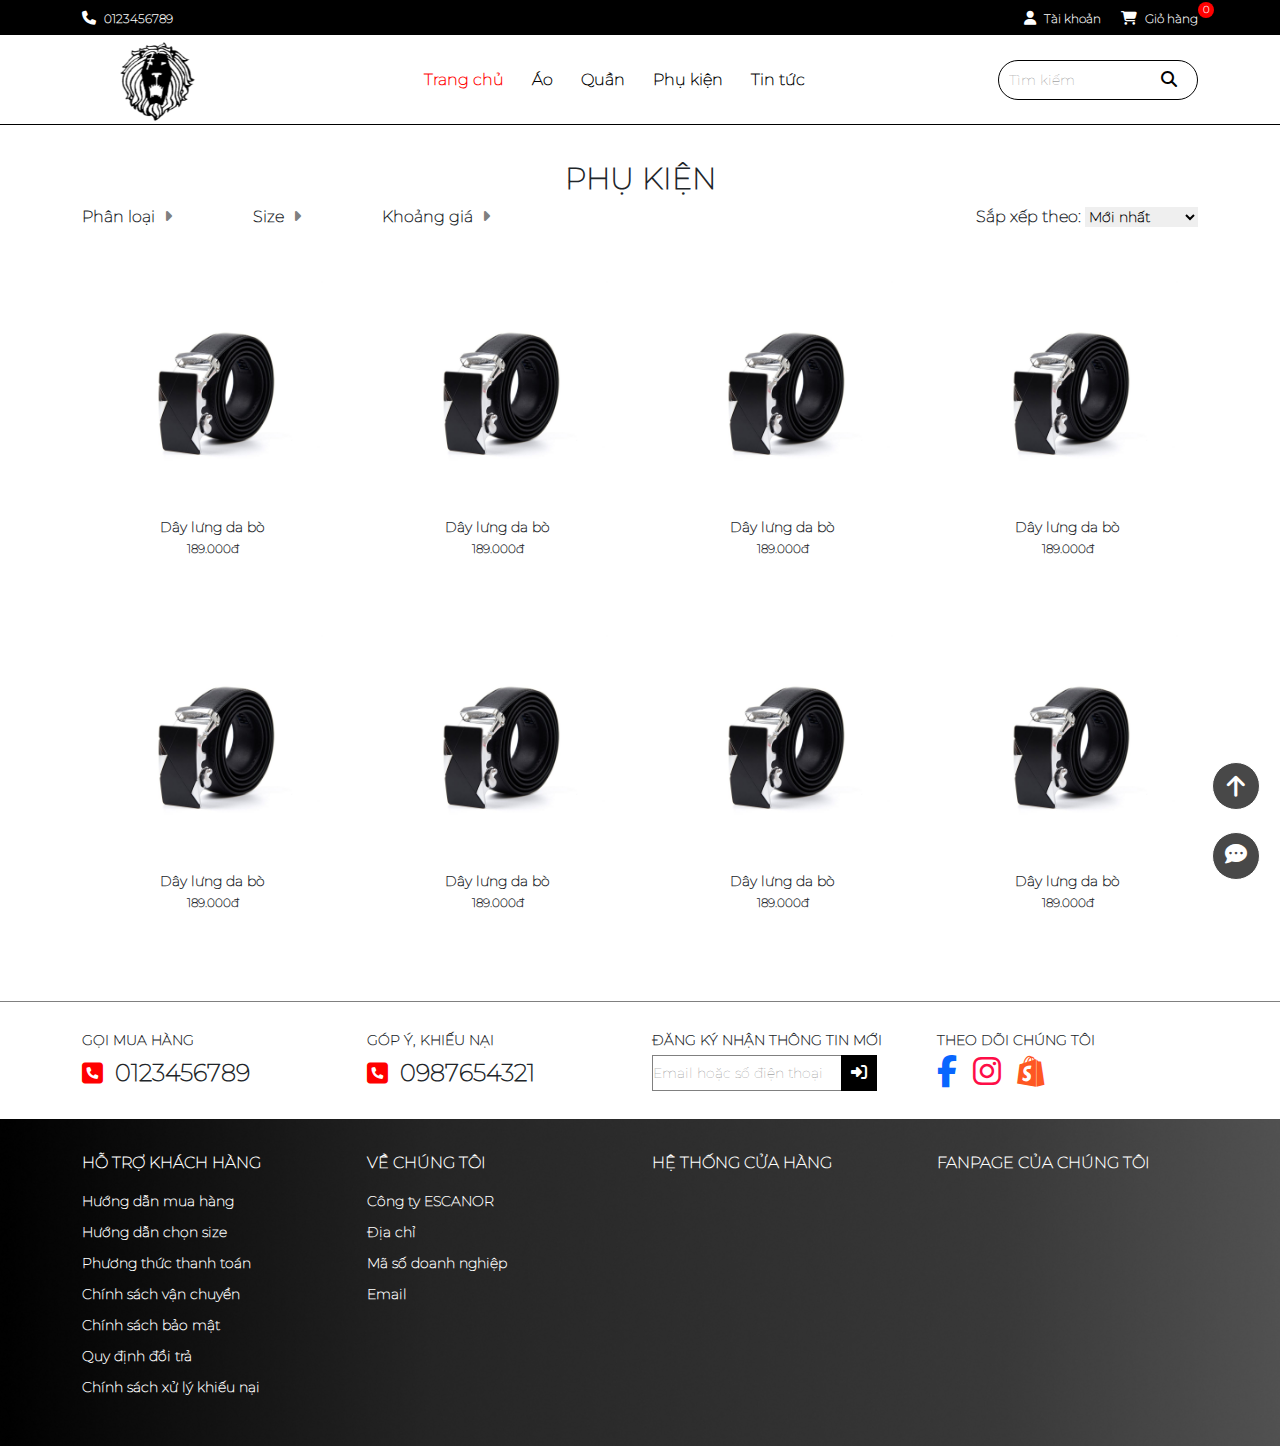
==== accessories-products.html @ 02d09501 "update" ====
<!DOCTYPE html>
<html lang="en">
<head>
    <meta charset="UTF-8">
    <meta name="viewport" content="width=device-width, initial-scale=1.0">
    <title>Accessories products</title>

    <!-- Import css bootstrap -->
    <link rel="stylesheet" href="./lib/bootstrap/css/bootstrap.min.css">

    <!-- Import fontawesome -->
    <link rel="stylesheet" href="./lib/fontawesome/css/fontawesome.css">
    <link rel="stylesheet" href="./lib/fontawesome/css/brands.css">
    <link rel="stylesheet" href="./lib/fontawesome/css/solid.css">

    <!-- Import css owlcarousel -->
     <link rel="stylesheet" href="./lib/owlcarousel/assets/owl.carousel.min.css">
     <link rel="stylesheet" href="./lib/owlcarousel/assets/owl.theme.default.min.css">

    <!-- Import style.css -->
    <link rel="stylesheet" href="./assests/css/style.css">
</head>
<body>
<!-- Header Top -->
<div class="header-top" id="header">
    <div class="container">
        <div class="row">
            <div class="col-12 col-sm-12 col-md-12">
                <div class="header-top-content">
                    
                    <div class="hot-line">
                        <i class="fa-solid fa-phone"></i>
                        <b>0123456789</b>
                    </div>

                    <div class="user">
                        <a class="account" href="./login.html">
                            <i class="fa-solid fa-user"></i>
                            <b>Tài khoản</b>
                        </a>
                        <div class="cart">
                            <i class="fa-solid fa-cart-shopping"></i>
                            <b>Giỏ hàng</b>
                            <span>0</span>
                        </div>
                    </div>    
                </div>
            </div>
        </div>
    </div>
</div>

<!-- Header Main -->
<div class="header-main">
    <div class="container">
        <div class="row">
            <div class="col-12 col-sm-12 col-md-12">
                <div class="wrap-main">


                    <a class="logo" href="./">
                        <div class="owl-carousel owl-theme">
                            <div class="img-logo-fa">
                                <img src="./assests/images/escanor logo.webp" alt="escanor logo" class="img-logo">
                            </div>

                            <img src="./assests/images/text logo.png" alt="text logo" class="text-logo">
                        </div>
                    </a>

                    <ul class="menu-main">
                        <li class="active">
                            <a href="/">Trang chủ</a>
                        </li>

                        <li class="sub-menu-shirt">
                            <a href="./shirt-products.html">Áo</a>
                            <div class="sub-menu sub-menu-shirt-content">
                                <ul>
                                    <li>
                                        <a href="####">Áo phông</a>
                                    </li>
                                    <li>
                                        <a href="####">Áo polo</a>
                                    </li>
                                    <li>
                                        <a href="####">Áo sơ mi dài tay</a>
                                    </li>                                    <li>
                                        <a href="####">Áo sơ mi ngắn tay</a>
                                    </li>
                                    <li>
                                        <a href="####">Áo tank top</a>
                                    </li>
                                </ul>
                            </div>
                        </li>

                        <li class="sub-menu-trousers">
                            <a href="./trousers-products.html">Quần</a>
                            <div class="sub-menu sub-menu-trousers-content">
                                <ul>
                                    <li>
                                        <a href="####">Quần âu</a>
                                    </li>
                                    <li>
                                        <a href="####">Quần jean</a>
                                    </li>
                                    <li>
                                        <a href="####">Quần short</a>
                                    </li>                                    
                                </ul>
                            </div>
                        </li>

                        <li class="sub-menu-accessories">
                            <a href="./accessories-products.html">Phụ kiện</a>

                            <div class="sub-menu sub-menu-accessories-content">
                                <ul>
                                    <li>
                                        <a href="####">Dây lưng</a>
                                    </li>
                                    <li>
                                        <a href="####">Túi</a>
                                    </li>
                                    <li>
                                        <a href="####">Quần lót</a>
                                    </li>                                    <li>
                                        <a href="####">Giày dép</a>
                                    </li>
                                    <li>
                                        <a href="####">Tất</a>
                                    </li>
                                </ul>
                            </div>
                        </li>

                        <li>
                            <a href="#">Tin tức</a>
                        </li>
                    </ul>

                    <div class="search">
                        <input type="text" placeholder="Tìm kiếm">
                        <button>
                            <i class="fa-solid fa-magnifying-glass"></i>
                        </button>
                    </div>
                </div>
            </div>
        </div>
    </div>
 </div>


<!-- Main index -->
<div class="main-index">

    <!-- Accessories Products -->
    <div class="accessories-products">
        <div class="container-products">
            <div class="container">
                
                <!-- Title products -->
                <div class="row">
                    <div class="col-12 col-sm-12 col-md-12">
                        <div class="title-products">
                            <h2>PHỤ KIỆN</h2>
                            <div class="filter">

                                <div class="left-filter">
                                    <div class="classify-filter">
                                        <span>Phân loại</span>
                                        <i class="fa-solid fa-caret-down arrow-classify-filter"></i>

                                        <div class="check-box-classify">
                                            <input type="checkbox"></input>
                                            <label>Dây lưng</label><br>

                                            <input type="checkbox"></input>
                                            <label>Túi</label><br>

                                            <input type="checkbox"></input>
                                            <label>Quần lót</label><br>

                                            <input type="checkbox"></input>
                                            <label>Giày dép</label><br>

                                            <input type="checkbox"></input>
                                            <label>Tất</label>
                                        </div>
                                    </div>

                                    <div class="size-filter">
                                        <span>Size</span>
                                        <i class="fa-solid fa-caret-down arrow-size-filter"></i>

                                        <div class="check-box-size">
                                            <input type="checkbox"></input>
                                            <label>S</label><br>

                                            <input type="checkbox"></input>
                                            <label>M</label><br>

                                            <input type="checkbox"></input>
                                            <label>L</label><br>

                                            <input type="checkbox"></input>
                                            <label>XL</label><br>

                                            <input type="checkbox"></input>
                                            <label>XXL</label><br>

                                            <input type="checkbox"></input>
                                            <label>XXXL</label>
                                        </div>
                                    </div>

                                    <div class="price-filter">
                                        <span>Khoảng giá</span>
                                        <i class="fa-solid fa-caret-down arrow-price-filter"></i>

                                        <div class="check-box-price">
                                            <input type="checkbox"></input>
                                            <label>Dưới 200,000</label><br>

                                            <input type="checkbox"></input>
                                            <label>Từ 200,000 - 500,000</label><br>

                                            <input type="checkbox"></input>
                                            <label>Từ 500,000 - 1,000,000</label><br>

                                            <input type="checkbox"></input>
                                            <label>Trên 1,000,000</label><br>
                                        </div>
                                    </div>

                                </div>

                                <div class="right-filter">
                                    <div class="arrange-filter">
                                        <span>Sắp xếp theo:</span>
                                        <select>
                                            <option>Mới nhất</option>
                                            <option>Giá giảm dần</option>
                                            <option>Giá tăng dần</option>
                                            <option>Sale</option>
                                        </select>
                                    </div>
                                </div>
                            </div>
                        </div>
                    </div>
                </div>

                <!-- Products -->
                <div class="row">

                    <div class="col-6 col-sm-3 col-md-3">
                        <div class="products-card">
                            <div class="products-img">
                                <img src="./assests/images/accessories product.jpg" alt="accessories-products-1">
                            </div>

                            <div class="products-detail">
                                <h3 class="products-name">Dây lưng da bò</h3>
                                <div class="products-price">
                                    <p class="price">189.000đ</p>
                                </div>
                            </div>

                            <div class="quickview-detailview">
                                <a href="##" class="quickview">
                                    <i class="fa-solid fa-cart-plus"></i>
                                    <p>Mua ngay</p>
                                </a>
                                <a href="##" class="detailview">
                                    <i class="fa-solid fa-eye"></i>
                                    <p>Xem chi tiết</p>
                                </a>
                            </div>

                        </div>
                    </div>

                    <div class="col-6 col-sm-3 col-md-3">
                        <div class="products-card">
                            <div class="products-img">
                                <img src="./assests/images/accessories product.jpg" alt="accessories-products-1">
                            </div>

                            <div class="products-detail">
                                <h3 class="products-name">Dây lưng da bò</h3>
                                <div class="products-price">
                                    <p class="price">189.000đ</p>
                                </div>
                            </div>

                            <div class="quickview-detailview">
                                <a href="##" class="quickview">
                                    <i class="fa-solid fa-cart-plus"></i>
                                    <p>Mua ngay</p>
                                </a>
                                <a href="##" class="detailview">
                                    <i class="fa-solid fa-eye"></i>
                                    <p>Xem chi tiết</p>
                                </a>
                            </div>

                        </div>
                    </div>

                    <div class="col-6 col-sm-3 col-md-3">
                        <div class="products-card">
                            <div class="products-img">
                                <img src="./assests/images/accessories product.jpg" alt="accessories-products-1">
                            </div>

                            <div class="products-detail">
                                <h3 class="products-name">Dây lưng da bò</h3>
                                <div class="products-price">
                                    <p class="price">189.000đ</p>
                                </div>
                            </div>

                            <div class="quickview-detailview">
                                <a href="##" class="quickview">
                                    <i class="fa-solid fa-cart-plus"></i>
                                    <p>Mua ngay</p>
                                </a>
                                <a href="##" class="detailview">
                                    <i class="fa-solid fa-eye"></i>
                                    <p>Xem chi tiết</p>
                                </a>
                            </div>

                        </div>
                    </div>

                    <div class="col-6 col-sm-3 col-md-3">
                        <div class="products-card">
                            <div class="products-img">
                                <img src="./assests/images/accessories product.jpg" alt="accessories-products-1">
                            </div>

                            <div class="products-detail">
                                <h3 class="products-name">Dây lưng da bò</h3>
                                <div class="products-price">
                                    <p class="price">189.000đ</p>
                                </div>
                            </div>

                            <div class="quickview-detailview">
                                <a href="##" class="quickview">
                                    <i class="fa-solid fa-cart-plus"></i>
                                    <p>Mua ngay</p>
                                </a>
                                <a href="##" class="detailview">
                                    <i class="fa-solid fa-eye"></i>
                                    <p>Xem chi tiết</p>
                                </a>
                            </div>

                        </div>
                    </div>

                    <div class="col-6 col-sm-3 col-md-3">
                        <div class="products-card">
                            <div class="products-img">
                                <img src="./assests/images/accessories product.jpg" alt="accessories-products-1">
                            </div>

                            <div class="products-detail">
                                <h3 class="products-name">Dây lưng da bò</h3>
                                <div class="products-price">
                                    <p class="price">189.000đ</p>
                                </div>
                            </div>

                            <div class="quickview-detailview">
                                <a href="##" class="quickview">
                                    <i class="fa-solid fa-cart-plus"></i>
                                    <p>Mua ngay</p>
                                </a>
                                <a href="##" class="detailview">
                                    <i class="fa-solid fa-eye"></i>
                                    <p>Xem chi tiết</p>
                                </a>
                            </div>

                        </div>
                    </div>

                    <div class="col-6 col-sm-3 col-md-3">
                        <div class="products-card">
                            <div class="products-img">
                                <img src="./assests/images/accessories product.jpg" alt="accessories-products-1">
                            </div>

                            <div class="products-detail">
                                <h3 class="products-name">Dây lưng da bò</h3>
                                <div class="products-price">
                                    <p class="price">189.000đ</p>
                                </div>
                            </div>

                            <div class="quickview-detailview">
                                <a href="##" class="quickview">
                                    <i class="fa-solid fa-cart-plus"></i>
                                    <p>Mua ngay</p>
                                </a>
                                <a href="##" class="detailview">
                                    <i class="fa-solid fa-eye"></i>
                                    <p>Xem chi tiết</p>
                                </a>
                            </div>

                        </div>
                    </div>

                    <div class="col-6 col-sm-3 col-md-3">
                        <div class="products-card">
                            <div class="products-img">
                                <img src="./assests/images/accessories product.jpg" alt="accessories-products-1">
                            </div>

                            <div class="products-detail">
                                <h3 class="products-name">Dây lưng da bò</h3>
                                <div class="products-price">
                                    <p class="price">189.000đ</p>
                                </div>
                            </div>

                            <div class="quickview-detailview">
                                <a href="##" class="quickview">
                                    <i class="fa-solid fa-cart-plus"></i>
                                    <p>Mua ngay</p>
                                </a>
                                <a href="##" class="detailview">
                                    <i class="fa-solid fa-eye"></i>
                                    <p>Xem chi tiết</p>
                                </a>
                            </div>

                        </div>
                    </div>

                    <div class="col-6 col-sm-3 col-md-3">
                        <div class="products-card">
                            <div class="products-img">
                                <img src="./assests/images/accessories product.jpg" alt="accessories-products-1">
                            </div>

                            <div class="products-detail">
                                <h3 class="products-name">Dây lưng da bò</h3>
                                <div class="products-price">
                                    <p class="price">189.000đ</p>
                                </div>
                            </div>

                            <div class="quickview-detailview">
                                <a href="##" class="quickview">
                                    <i class="fa-solid fa-cart-plus"></i>
                                    <p>Mua ngay</p>
                                </a>
                                <a href="##" class="detailview">
                                    <i class="fa-solid fa-eye"></i>
                                    <p>Xem chi tiết</p>
                                </a>
                            </div>

                        </div>
                    </div>


                </div>
            </div>
        </div>
    </div>

</div>

 
    <!-- Footer -->
    <div class="footer">


        <div class="contact">
            <div class="container">
                <div class="row">


                    <div class="col-12 col-sm-3 col-md-3">
                        <div class="call-buy">
                            <p>GỌI MUA HÀNG</p>
                            <div class="phone-num-block">
                                <i class="fa-solid fa-square-phone"></i>
                                <p>0123456789</p>
                            </div>
                        </div>
                    </div>

                    <div class="col-12 col-sm-3 col-md-3">
                        <div class="call-support">
                            <p>GÓP Ý, KHIẾU NẠI</p>
                            <div class="phone-num-block">
                                <i class="fa-solid fa-square-phone"></i>
                                <p>0987654321</p>
                            </div>
                        </div>
                    </div>

                    <div class="col-12 col-sm-3 col-md-3">
                        <div class="sign-up">
                            <p>ĐĂNG KÝ NHẬN THÔNG TIN MỚI</p>
                            <div class="sign-up-block">
                                <input type="text" placeholder="Email hoặc số điện thoại">
                                <button>
                                    <i class="fa-solid fa-right-to-bracket"></i>
                                </button>
                            </div>
                        </div>
                    </div>

                    <div class="col-12 col-sm-3 col-md-3">
                        <div class="social-network">
                            <p>THEO DÕI CHÚNG TÔI</p>
                            <div class="icon-social-network">
                                <i class="fa-brands fa-facebook-f"></i>
                                <i class="fa-brands fa-instagram"></i>
                                <i class="fa-brands fa-shopify"></i>
                            </div>
                        </div>
                    </div>


                </div>
            </div>
        </div>


        <div class="bottom-footer">
            <div class="container">
                <div class="row">

                    <div class="col-12 col-sm-3 col-md-3">
                        <div class="customer-support">
                            <p>HỖ TRỢ KHÁCH HÀNG</p>
                            <ul>
                                <li>Hướng dẫn mua hàng</li>
                                <li>Hướng dẫn chọn size</li>
                                <li>Phương thức thanh toán</li>
                                <li>Chính sách vận chuyển</li>
                                <li>Chính sách bảo mật</li>
                                <li>Quy định đổi trả</li>
                                <li>Chính sách xử lý khiếu nại</li>
                            </ul>
                        </div>
                    </div>

                    <div class="col-12 col-sm-3 col-md-3">
                        <div class="about-us">
                            <p>VỀ CHÚNG TÔI</p>
                            <ul>
                                <li>Công ty ESCANOR</li>
                                <li>Địa chỉ</li>
                                <li>Mã số doanh nghiệp</li>
                                <li>Email</li>
                            </ul>
                        </div>
                    </div>

                    <div class="col-12 col-sm-3 col-md-3">
                        <div class="store">
                            <p>HỆ THỐNG CỬA HÀNG</p>

                        </div>
                    </div>

                    <div class="col-12 col-sm-3 col-md-3">
                        <div class="fanpage">
                            <p>FANPAGE CỦA CHÚNG TÔI</p>

                        </div>
                    </div>

                </div>
            </div>
        </div>
    </div>
    
    <!-- Nut quay lai dau trang -->
    <a class="back-to-header" href="#header">
        <i class="fa-solid fa-arrow-up"></i>
    </a>

    <!-- Nut chat  -->
    <div class="chat-button">
        <div class="fix-chat-button">
            <i class="fa-regular fa-comment-dots" id="openChat"></i>
            <i class="fa-solid fa-xmark" id="closeChat"></i>

            <div class="chat-box">

                  

            </div> 

        </div>
    </div>
    




    <!-- Import js bootstrap -->
    <script src="./lib/bootstrap/js/bootstrap.bundle.min.js"></script>

    <!-- Import lib Jquery -->
        <script src="./lib/jquery-3.7.1.js"></script>

    <!-- Import js owlcarousel -->
    <script src="./lib/owlcarousel/owl.carousel.min.js"></script>

    <!-- Import activeMenu.js -->
    <script src="./assests/js/activeMenu.js"></script>

    <!-- Import main.js -->
    <script src="./assests/js/main.js"></script>
</body>
</html>
---- lib/fontawesome/css/brands.css ----
/*!
 * Font Awesome Free 6.5.2 by @fontawesome - https://fontawesome.com
 * License - https://fontawesome.com/license/free (Icons: CC BY 4.0, Fonts: SIL OFL 1.1, Code: MIT License)
 * Copyright 2024 Fonticons, Inc.
 */
:root, :host {
  --fa-style-family-brands: 'Font Awesome 6 Brands';
  --fa-font-brands: normal 400 1em/1 'Font Awesome 6 Brands'; }

@font-face {
  font-family: 'Font Awesome 6 Brands';
  font-style: normal;
  font-weight: 400;
  font-display: block;
  src: url("../webfonts/fa-brands-400.woff2") format("woff2"), url("../webfonts/fa-brands-400.ttf") format("truetype"); }

.fab,
.fa-brands {
  font-weight: 400; }

.fa-monero:before {
  content: "\f3d0"; }

.fa-hooli:before {
  content: "\f427"; }

.fa-yelp:before {
  content: "\f1e9"; }

.fa-cc-visa:before {
  content: "\f1f0"; }

.fa-lastfm:before {
  content: "\f202"; }

.fa-shopware:before {
  content: "\f5b5"; }

.fa-creative-commons-nc:before {
  content: "\f4e8"; }

.fa-aws:before {
  content: "\f375"; }

.fa-redhat:before {
  content: "\f7bc"; }

.fa-yoast:before {
  content: "\f2b1"; }

.fa-cloudflare:before {
  content: "\e07d"; }

.fa-ups:before {
  content: "\f7e0"; }

.fa-pixiv:before {
  content: "\e640"; }

.fa-wpexplorer:before {
  content: "\f2de"; }

.fa-dyalog:before {
  content: "\f399"; }

.fa-bity:before {
  content: "\f37a"; }

.fa-stackpath:before {
  content: "\f842"; }

.fa-buysellads:before {
  content: "\f20d"; }

.fa-first-order:before {
  content: "\f2b0"; }

.fa-modx:before {
  content: "\f285"; }

.fa-guilded:before {
  content: "\e07e"; }

.fa-vnv:before {
  content: "\f40b"; }

.fa-square-js:before {
  content: "\f3b9"; }

.fa-js-square:before {
  content: "\f3b9"; }

.fa-microsoft:before {
  content: "\f3ca"; }

.fa-qq:before {
  content: "\f1d6"; }

.fa-orcid:before {
  content: "\f8d2"; }

.fa-java:before {
  content: "\f4e4"; }

.fa-invision:before {
  content: "\f7b0"; }

.fa-creative-commons-pd-alt:before {
  content: "\f4ed"; }

.fa-centercode:before {
  content: "\f380"; }

.fa-glide-g:before {
  content: "\f2a6"; }

.fa-drupal:before {
  content: "\f1a9"; }

.fa-jxl:before {
  content: "\e67b"; }

.fa-hire-a-helper:before {
  content: "\f3b0"; }

.fa-creative-commons-by:before {
  content: "\f4e7"; }

.fa-unity:before {
  content: "\e049"; }

.fa-whmcs:before {
  content: "\f40d"; }

.fa-rocketchat:before {
  content: "\f3e8"; }

.fa-vk:before {
  content: "\f189"; }

.fa-untappd:before {
  content: "\f405"; }

.fa-mailchimp:before {
  content: "\f59e"; }

.fa-css3-alt:before {
  content: "\f38b"; }

.fa-square-reddit:before {
  content: "\f1a2"; }

.fa-reddit-square:before {
  content: "\f1a2"; }

.fa-vimeo-v:before {
  content: "\f27d"; }

.fa-contao:before {
  content: "\f26d"; }

.fa-square-font-awesome:before {
  content: "\e5ad"; }

.fa-deskpro:before {
  content: "\f38f"; }

.fa-brave:before {
  content: "\e63c"; }

.fa-sistrix:before {
  content: "\f3ee"; }

.fa-square-instagram:before {
  content: "\e055"; }

.fa-instagram-square:before {
  content: "\e055"; }

.fa-battle-net:before {
  content: "\f835"; }

.fa-the-red-yeti:before {
  content: "\f69d"; }

.fa-square-hacker-news:before {
  content: "\f3af"; }

.fa-hacker-news-square:before {
  content: "\f3af"; }

.fa-edge:before {
  content: "\f282"; }

.fa-threads:before {
  content: "\e618"; }

.fa-napster:before {
  content: "\f3d2"; }

.fa-square-snapchat:before {
  content: "\f2ad"; }

.fa-snapchat-square:before {
  content: "\f2ad"; }

.fa-google-plus-g:before {
  content: "\f0d5"; }

.fa-artstation:before {
  content: "\f77a"; }

.fa-markdown:before {
  content: "\f60f"; }

.fa-sourcetree:before {
  content: "\f7d3"; }

.fa-google-plus:before {
  content: "\f2b3"; }

.fa-diaspora:before {
  content: "\f791"; }

.fa-foursquare:before {
  content: "\f180"; }

.fa-stack-overflow:before {
  content: "\f16c"; }

.fa-github-alt:before {
  content: "\f113"; }

.fa-phoenix-squadron:before {
  content: "\f511"; }

.fa-pagelines:before {
  content: "\f18c"; }

.fa-algolia:before {
  content: "\f36c"; }

.fa-red-river:before {
  content: "\f3e3"; }

.fa-creative-commons-sa:before {
  content: "\f4ef"; }

.fa-safari:before {
  content: "\f267"; }

.fa-google:before {
  content: "\f1a0"; }

.fa-square-font-awesome-stroke:before {
  content: "\f35c"; }

.fa-font-awesome-alt:before {
  content: "\f35c"; }

.fa-atlassian:before {
  content: "\f77b"; }

.fa-linkedin-in:before {
  content: "\f0e1"; }

.fa-digital-ocean:before {
  content: "\f391"; }

.fa-nimblr:before {
  content: "\f5a8"; }

.fa-chromecast:before {
  content: "\f838"; }

.fa-evernote:before {
  content: "\f839"; }

.fa-hacker-news:before {
  content: "\f1d4"; }

.fa-creative-commons-sampling:before {
  content: "\f4f0"; }

.fa-adversal:before {
  content: "\f36a"; }

.fa-creative-commons:before {
  content: "\f25e"; }

.fa-watchman-monitoring:before {
  content: "\e087"; }

.fa-fonticons:before {
  content: "\f280"; }

.fa-weixin:before {
  content: "\f1d7"; }

.fa-shirtsinbulk:before {
  content: "\f214"; }

.fa-codepen:before {
  content: "\f1cb"; }

.fa-git-alt:before {
  content: "\f841"; }

.fa-lyft:before {
  content: "\f3c3"; }

.fa-rev:before {
  content: "\f5b2"; }

.fa-windows:before {
  content: "\f17a"; }

.fa-wizards-of-the-coast:before {
  content: "\f730"; }

.fa-square-viadeo:before {
  content: "\f2aa"; }

.fa-viadeo-square:before {
  content: "\f2aa"; }

.fa-meetup:before {
  content: "\f2e0"; }

.fa-centos:before {
  content: "\f789"; }

.fa-adn:before {
  content: "\f170"; }

.fa-cloudsmith:before {
  content: "\f384"; }

.fa-opensuse:before {
  content: "\e62b"; }

.fa-pied-piper-alt:before {
  content: "\f1a8"; }

.fa-square-dribbble:before {
  content: "\f397"; }

.fa-dribbble-square:before {
  content: "\f397"; }

.fa-codiepie:before {
  content: "\f284"; }

.fa-node:before {
  content: "\f419"; }

.fa-mix:before {
  content: "\f3cb"; }

.fa-steam:before {
  content: "\f1b6"; }

.fa-cc-apple-pay:before {
  content: "\f416"; }

.fa-scribd:before {
  content: "\f28a"; }

.fa-debian:before {
  content: "\e60b"; }

.fa-openid:before {
  content: "\f19b"; }

.fa-instalod:before {
  content: "\e081"; }

.fa-expeditedssl:before {
  content: "\f23e"; }

.fa-sellcast:before {
  content: "\f2da"; }

.fa-square-twitter:before {
  content: "\f081"; }

.fa-twitter-square:before {
  content: "\f081"; }

.fa-r-project:before {
  content: "\f4f7"; }

.fa-delicious:before {
  content: "\f1a5"; }

.fa-freebsd:before {
  content: "\f3a4"; }

.fa-vuejs:before {
  content: "\f41f"; }

.fa-accusoft:before {
  content: "\f369"; }

.fa-ioxhost:before {
  content: "\f208"; }

.fa-fonticons-fi:before {
  content: "\f3a2"; }

.fa-app-store:before {
  content: "\f36f"; }

.fa-cc-mastercard:before {
  content: "\f1f1"; }

.fa-itunes-note:before {
  content: "\f3b5"; }

.fa-golang:before {
  content: "\e40f"; }

.fa-kickstarter:before {
  content: "\f3bb"; }

.fa-square-kickstarter:before {
  content: "\f3bb"; }

.fa-grav:before {
  content: "\f2d6"; }

.fa-weibo:before {
  content: "\f18a"; }

.fa-uncharted:before {
  content: "\e084"; }

.fa-firstdraft:before {
  content: "\f3a1"; }

.fa-square-youtube:before {
  content: "\f431"; }

.fa-youtube-square:before {
  content: "\f431"; }

.fa-wikipedia-w:before {
  content: "\f266"; }

.fa-wpressr:before {
  content: "\f3e4"; }

.fa-rendact:before {
  content: "\f3e4"; }

.fa-angellist:before {
  content: "\f209"; }

.fa-galactic-republic:before {
  content: "\f50c"; }

.fa-nfc-directional:before {
  content: "\e530"; }

.fa-skype:before {
  content: "\f17e"; }

.fa-joget:before {
  content: "\f3b7"; }

.fa-fedora:before {
  content: "\f798"; }

.fa-stripe-s:before {
  content: "\f42a"; }

.fa-meta:before {
  content: "\e49b"; }

.fa-laravel:before {
  content: "\f3bd"; }

.fa-hotjar:before {
  content: "\f3b1"; }

.fa-bluetooth-b:before {
  content: "\f294"; }

.fa-square-letterboxd:before {
  content: "\e62e"; }

.fa-sticker-mule:before {
  content: "\f3f7"; }

.fa-creative-commons-zero:before {
  content: "\f4f3"; }

.fa-hips:before {
  content: "\f452"; }

.fa-behance:before {
  content: "\f1b4"; }

.fa-reddit:before {
  content: "\f1a1"; }

.fa-discord:before {
  content: "\f392"; }

.fa-chrome:before {
  content: "\f268"; }

.fa-app-store-ios:before {
  content: "\f370"; }

.fa-cc-discover:before {
  content: "\f1f2"; }

.fa-wpbeginner:before {
  content: "\f297"; }

.fa-confluence:before {
  content: "\f78d"; }

.fa-shoelace:before {
  content: "\e60c"; }

.fa-mdb:before {
  content: "\f8ca"; }

.fa-dochub:before {
  content: "\f394"; }

.fa-accessible-icon:before {
  content: "\f368"; }

.fa-ebay:before {
  content: "\f4f4"; }

.fa-amazon:before {
  content: "\f270"; }

.fa-unsplash:before {
  content: "\e07c"; }

.fa-yarn:before {
  content: "\f7e3"; }

.fa-square-steam:before {
  content: "\f1b7"; }

.fa-steam-square:before {
  content: "\f1b7"; }

.fa-500px:before {
  content: "\f26e"; }

.fa-square-vimeo:before {
  content: "\f194"; }

.fa-vimeo-square:before {
  content: "\f194"; }

.fa-asymmetrik:before {
  content: "\f372"; }

.fa-font-awesome:before {
  content: "\f2b4"; }

.fa-font-awesome-flag:before {
  content: "\f2b4"; }

.fa-font-awesome-logo-full:before {
  content: "\f2b4"; }

.fa-gratipay:before {
  content: "\f184"; }

.fa-apple:before {
  content: "\f179"; }

.fa-hive:before {
  content: "\e07f"; }

.fa-gitkraken:before {
  content: "\f3a6"; }

.fa-keybase:before {
  content: "\f4f5"; }

.fa-apple-pay:before {
  content: "\f415"; }

.fa-padlet:before {
  content: "\e4a0"; }

.fa-amazon-pay:before {
  content: "\f42c"; }

.fa-square-github:before {
  content: "\f092"; }

.fa-github-square:before {
  content: "\f092"; }

.fa-stumbleupon:before {
  content: "\f1a4"; }

.fa-fedex:before {
  content: "\f797"; }

.fa-phoenix-framework:before {
  content: "\f3dc"; }

.fa-shopify:before {
  content: "\e057"; }

.fa-neos:before {
  content: "\f612"; }

.fa-square-threads:before {
  content: "\e619"; }

.fa-hackerrank:before {
  content: "\f5f7"; }

.fa-researchgate:before {
  content: "\f4f8"; }

.fa-swift:before {
  content: "\f8e1"; }

.fa-angular:before {
  content: "\f420"; }

.fa-speakap:before {
  content: "\f3f3"; }

.fa-angrycreative:before {
  content: "\f36e"; }

.fa-y-combinator:before {
  content: "\f23b"; }

.fa-empire:before {
  content: "\f1d1"; }

.fa-envira:before {
  content: "\f299"; }

.fa-google-scholar:before {
  content: "\e63b"; }

.fa-square-gitlab:before {
  content: "\e5ae"; }

.fa-gitlab-square:before {
  content: "\e5ae"; }

.fa-studiovinari:before {
  content: "\f3f8"; }

.fa-pied-piper:before {
  content: "\f2ae"; }

.fa-wordpress:before {
  content: "\f19a"; }

.fa-product-hunt:before {
  content: "\f288"; }

.fa-firefox:before {
  content: "\f269"; }

.fa-linode:before {
  content: "\f2b8"; }

.fa-goodreads:before {
  content: "\f3a8"; }

.fa-square-odnoklassniki:before {
  content: "\f264"; }

.fa-odnoklassniki-square:before {
  content: "\f264"; }

.fa-jsfiddle:before {
  content: "\f1cc"; }

.fa-sith:before {
  content: "\f512"; }

.fa-themeisle:before {
  content: "\f2b2"; }

.fa-page4:before {
  content: "\f3d7"; }

.fa-hashnode:before {
  content: "\e499"; }

.fa-react:before {
  content: "\f41b"; }

.fa-cc-paypal:before {
  content: "\f1f4"; }

.fa-squarespace:before {
  content: "\f5be"; }

.fa-cc-stripe:before {
  content: "\f1f5"; }

.fa-creative-commons-share:before {
  content: "\f4f2"; }

.fa-bitcoin:before {
  content: "\f379"; }

.fa-keycdn:before {
  content: "\f3ba"; }

.fa-opera:before {
  content: "\f26a"; }

.fa-itch-io:before {
  content: "\f83a"; }

.fa-umbraco:before {
  content: "\f8e8"; }

.fa-galactic-senate:before {
  content: "\f50d"; }

.fa-ubuntu:before {
  content: "\f7df"; }

.fa-draft2digital:before {
  content: "\f396"; }

.fa-stripe:before {
  content: "\f429"; }

.fa-houzz:before {
  content: "\f27c"; }

.fa-gg:before {
  content: "\f260"; }

.fa-dhl:before {
  content: "\f790"; }

.fa-square-pinterest:before {
  content: "\f0d3"; }

.fa-pinterest-square:before {
  content: "\f0d3"; }

.fa-xing:before {
  content: "\f168"; }

.fa-blackberry:before {
  content: "\f37b"; }

.fa-creative-commons-pd:before {
  content: "\f4ec"; }

.fa-playstation:before {
  content: "\f3df"; }

.fa-quinscape:before {
  content: "\f459"; }

.fa-less:before {
  content: "\f41d"; }

.fa-blogger-b:before {
  content: "\f37d"; }

.fa-opencart:before {
  content: "\f23d"; }

.fa-vine:before {
  content: "\f1ca"; }

.fa-signal-messenger:before {
  content: "\e663"; }

.fa-paypal:before {
  content: "\f1ed"; }

.fa-gitlab:before {
  content: "\f296"; }

.fa-typo3:before {
  content: "\f42b"; }

.fa-reddit-alien:before {
  content: "\f281"; }

.fa-yahoo:before {
  content: "\f19e"; }

.fa-dailymotion:before {
  content: "\e052"; }

.fa-affiliatetheme:before {
  content: "\f36b"; }

.fa-pied-piper-pp:before {
  content: "\f1a7"; }

.fa-bootstrap:before {
  content: "\f836"; }

.fa-odnoklassniki:before {
  content: "\f263"; }

.fa-nfc-symbol:before {
  content: "\e531"; }

.fa-mintbit:before {
  content: "\e62f"; }

.fa-ethereum:before {
  content: "\f42e"; }

.fa-speaker-deck:before {
  content: "\f83c"; }

.fa-creative-commons-nc-eu:before {
  content: "\f4e9"; }

.fa-patreon:before {
  content: "\f3d9"; }

.fa-avianex:before {
  content: "\f374"; }

.fa-ello:before {
  content: "\f5f1"; }

.fa-gofore:before {
  content: "\f3a7"; }

.fa-bimobject:before {
  content: "\f378"; }

.fa-brave-reverse:before {
  content: "\e63d"; }

.fa-facebook-f:before {
  content: "\f39e"; }

.fa-square-google-plus:before {
  content: "\f0d4"; }

.fa-google-plus-square:before {
  content: "\f0d4"; }

.fa-web-awesome:before {
  content: "\e682"; }

.fa-mandalorian:before {
  content: "\f50f"; }

.fa-first-order-alt:before {
  content: "\f50a"; }

.fa-osi:before {
  content: "\f41a"; }

.fa-google-wallet:before {
  content: "\f1ee"; }

.fa-d-and-d-beyond:before {
  content: "\f6ca"; }

.fa-periscope:before {
  content: "\f3da"; }

.fa-fulcrum:before {
  content: "\f50b"; }

.fa-cloudscale:before {
  content: "\f383"; }

.fa-forumbee:before {
  content: "\f211"; }

.fa-mizuni:before {
  content: "\f3cc"; }

.fa-schlix:before {
  content: "\f3ea"; }

.fa-square-xing:before {
  content: "\f169"; }

.fa-xing-square:before {
  content: "\f169"; }

.fa-bandcamp:before {
  content: "\f2d5"; }

.fa-wpforms:before {
  content: "\f298"; }

.fa-cloudversify:before {
  content: "\f385"; }

.fa-usps:before {
  content: "\f7e1"; }

.fa-megaport:before {
  content: "\f5a3"; }

.fa-magento:before {
  content: "\f3c4"; }

.fa-spotify:before {
  content: "\f1bc"; }

.fa-optin-monster:before {
  content: "\f23c"; }

.fa-fly:before {
  content: "\f417"; }

.fa-aviato:before {
  content: "\f421"; }

.fa-itunes:before {
  content: "\f3b4"; }

.fa-cuttlefish:before {
  content: "\f38c"; }

.fa-blogger:before {
  content: "\f37c"; }

.fa-flickr:before {
  content: "\f16e"; }

.fa-viber:before {
  content: "\f409"; }

.fa-soundcloud:before {
  content: "\f1be"; }

.fa-digg:before {
  content: "\f1a6"; }

.fa-tencent-weibo:before {
  content: "\f1d5"; }

.fa-letterboxd:before {
  content: "\e62d"; }

.fa-symfony:before {
  content: "\f83d"; }

.fa-maxcdn:before {
  content: "\f136"; }

.fa-etsy:before {
  content: "\f2d7"; }

.fa-facebook-messenger:before {
  content: "\f39f"; }

.fa-audible:before {
  content: "\f373"; }

.fa-think-peaks:before {
  content: "\f731"; }

.fa-bilibili:before {
  content: "\e3d9"; }

.fa-erlang:before {
  content: "\f39d"; }

.fa-x-twitter:before {
  content: "\e61b"; }

.fa-cotton-bureau:before {
  content: "\f89e"; }

.fa-dashcube:before {
  content: "\f210"; }

.fa-42-group:before {
  content: "\e080"; }

.fa-innosoft:before {
  content: "\e080"; }

.fa-stack-exchange:before {
  content: "\f18d"; }

.fa-elementor:before {
  content: "\f430"; }

.fa-square-pied-piper:before {
  content: "\e01e"; }

.fa-pied-piper-square:before {
  content: "\e01e"; }

.fa-creative-commons-nd:before {
  content: "\f4eb"; }

.fa-palfed:before {
  content: "\f3d8"; }

.fa-superpowers:before {
  content: "\f2dd"; }

.fa-resolving:before {
  content: "\f3e7"; }

.fa-xbox:before {
  content: "\f412"; }

.fa-square-web-awesome-stroke:before {
  content: "\e684"; }

.fa-searchengin:before {
  content: "\f3eb"; }

.fa-tiktok:before {
  content: "\e07b"; }

.fa-square-facebook:before {
  content: "\f082"; }

.fa-facebook-square:before {
  content: "\f082"; }

.fa-renren:before {
  content: "\f18b"; }

.fa-linux:before {
  content: "\f17c"; }

.fa-glide:before {
  content: "\f2a5"; }

.fa-linkedin:before {
  content: "\f08c"; }

.fa-hubspot:before {
  content: "\f3b2"; }

.fa-deploydog:before {
  content: "\f38e"; }

.fa-twitch:before {
  content: "\f1e8"; }

.fa-ravelry:before {
  content: "\f2d9"; }

.fa-mixer:before {
  content: "\e056"; }

.fa-square-lastfm:before {
  content: "\f203"; }

.fa-lastfm-square:before {
  content: "\f203"; }

.fa-vimeo:before {
  content: "\f40a"; }

.fa-mendeley:before {
  content: "\f7b3"; }

.fa-uniregistry:before {
  content: "\f404"; }

.fa-figma:before {
  content: "\f799"; }

.fa-creative-commons-remix:before {
  content: "\f4ee"; }

.fa-cc-amazon-pay:before {
  content: "\f42d"; }

.fa-dropbox:before {
  content: "\f16b"; }

.fa-instagram:before {
  content: "\f16d"; }

.fa-cmplid:before {
  content: "\e360"; }

.fa-upwork:before {
  content: "\e641"; }

.fa-facebook:before {
  content: "\f09a"; }

.fa-gripfire:before {
  content: "\f3ac"; }

.fa-jedi-order:before {
  content: "\f50e"; }

.fa-uikit:before {
  content: "\f403"; }

.fa-fort-awesome-alt:before {
  content: "\f3a3"; }

.fa-phabricator:before {
  content: "\f3db"; }

.fa-ussunnah:before {
  content: "\f407"; }

.fa-earlybirds:before {
  content: "\f39a"; }

.fa-trade-federation:before {
  content: "\f513"; }

.fa-autoprefixer:before {
  content: "\f41c"; }

.fa-whatsapp:before {
  content: "\f232"; }

.fa-square-upwork:before {
  content: "\e67c"; }

.fa-slideshare:before {
  content: "\f1e7"; }

.fa-google-play:before {
  content: "\f3ab"; }

.fa-viadeo:before {
  content: "\f2a9"; }

.fa-line:before {
  content: "\f3c0"; }

.fa-google-drive:before {
  content: "\f3aa"; }

.fa-servicestack:before {
  content: "\f3ec"; }

.fa-simplybuilt:before {
  content: "\f215"; }

.fa-bitbucket:before {
  content: "\f171"; }

.fa-imdb:before {
  content: "\f2d8"; }

.fa-deezer:before {
  content: "\e077"; }

.fa-raspberry-pi:before {
  content: "\f7bb"; }

.fa-jira:before {
  content: "\f7b1"; }

.fa-docker:before {
  content: "\f395"; }

.fa-screenpal:before {
  content: "\e570"; }

.fa-bluetooth:before {
  content: "\f293"; }

.fa-gitter:before {
  content: "\f426"; }

.fa-d-and-d:before {
  content: "\f38d"; }

.fa-microblog:before {
  content: "\e01a"; }

.fa-cc-diners-club:before {
  content: "\f24c"; }

.fa-gg-circle:before {
  content: "\f261"; }

.fa-pied-piper-hat:before {
  content: "\f4e5"; }

.fa-kickstarter-k:before {
  content: "\f3bc"; }

.fa-yandex:before {
  content: "\f413"; }

.fa-readme:before {
  content: "\f4d5"; }

.fa-html5:before {
  content: "\f13b"; }

.fa-sellsy:before {
  content: "\f213"; }

.fa-square-web-awesome:before {
  content: "\e683"; }

.fa-sass:before {
  content: "\f41e"; }

.fa-wirsindhandwerk:before {
  content: "\e2d0"; }

.fa-wsh:before {
  content: "\e2d0"; }

.fa-buromobelexperte:before {
  content: "\f37f"; }

.fa-salesforce:before {
  content: "\f83b"; }

.fa-octopus-deploy:before {
  content: "\e082"; }

.fa-medapps:before {
  content: "\f3c6"; }

.fa-ns8:before {
  content: "\f3d5"; }

.fa-pinterest-p:before {
  content: "\f231"; }

.fa-apper:before {
  content: "\f371"; }

.fa-fort-awesome:before {
  content: "\f286"; }

.fa-waze:before {
  content: "\f83f"; }

.fa-bluesky:before {
  content: "\e671"; }

.fa-cc-jcb:before {
  content: "\f24b"; }

.fa-snapchat:before {
  content: "\f2ab"; }

.fa-snapchat-ghost:before {
  content: "\f2ab"; }

.fa-fantasy-flight-games:before {
  content: "\f6dc"; }

.fa-rust:before {
  content: "\e07a"; }

.fa-wix:before {
  content: "\f5cf"; }

.fa-square-behance:before {
  content: "\f1b5"; }

.fa-behance-square:before {
  content: "\f1b5"; }

.fa-supple:before {
  content: "\f3f9"; }

.fa-webflow:before {
  content: "\e65c"; }

.fa-rebel:before {
  content: "\f1d0"; }

.fa-css3:before {
  content: "\f13c"; }

.fa-staylinked:before {
  content: "\f3f5"; }

.fa-kaggle:before {
  content: "\f5fa"; }

.fa-space-awesome:before {
  content: "\e5ac"; }

.fa-deviantart:before {
  content: "\f1bd"; }

.fa-cpanel:before {
  content: "\f388"; }

.fa-goodreads-g:before {
  content: "\f3a9"; }

.fa-square-git:before {
  content: "\f1d2"; }

.fa-git-square:before {
  content: "\f1d2"; }

.fa-square-tumblr:before {
  content: "\f174"; }

.fa-tumblr-square:before {
  content: "\f174"; }

.fa-trello:before {
  content: "\f181"; }

.fa-creative-commons-nc-jp:before {
  content: "\f4ea"; }

.fa-get-pocket:before {
  content: "\f265"; }

.fa-perbyte:before {
  content: "\e083"; }

.fa-grunt:before {
  content: "\f3ad"; }

.fa-weebly:before {
  content: "\f5cc"; }

.fa-connectdevelop:before {
  content: "\f20e"; }

.fa-leanpub:before {
  content: "\f212"; }

.fa-black-tie:before {
  content: "\f27e"; }

.fa-themeco:before {
  content: "\f5c6"; }

.fa-python:before {
  content: "\f3e2"; }

.fa-android:before {
  content: "\f17b"; }

.fa-bots:before {
  content: "\e340"; }

.fa-free-code-camp:before {
  content: "\f2c5"; }

.fa-hornbill:before {
  content: "\f592"; }

.fa-js:before {
  content: "\f3b8"; }

.fa-ideal:before {
  content: "\e013"; }

.fa-git:before {
  content: "\f1d3"; }

.fa-dev:before {
  content: "\f6cc"; }

.fa-sketch:before {
  content: "\f7c6"; }

.fa-yandex-international:before {
  content: "\f414"; }

.fa-cc-amex:before {
  content: "\f1f3"; }

.fa-uber:before {
  content: "\f402"; }

.fa-github:before {
  content: "\f09b"; }

.fa-php:before {
  content: "\f457"; }

.fa-alipay:before {
  content: "\f642"; }

.fa-youtube:before {
  content: "\f167"; }

.fa-skyatlas:before {
  content: "\f216"; }

.fa-firefox-browser:before {
  content: "\e007"; }

.fa-replyd:before {
  content: "\f3e6"; }

.fa-suse:before {
  content: "\f7d6"; }

.fa-jenkins:before {
  content: "\f3b6"; }

.fa-twitter:before {
  content: "\f099"; }

.fa-rockrms:before {
  content: "\f3e9"; }

.fa-pinterest:before {
  content: "\f0d2"; }

.fa-buffer:before {
  content: "\f837"; }

.fa-npm:before {
  content: "\f3d4"; }

.fa-yammer:before {
  content: "\f840"; }

.fa-btc:before {
  content: "\f15a"; }

.fa-dribbble:before {
  content: "\f17d"; }

.fa-stumbleupon-circle:before {
  content: "\f1a3"; }

.fa-internet-explorer:before {
  content: "\f26b"; }

.fa-stubber:before {
  content: "\e5c7"; }

.fa-telegram:before {
  content: "\f2c6"; }

.fa-telegram-plane:before {
  content: "\f2c6"; }

.fa-old-republic:before {
  content: "\f510"; }

.fa-odysee:before {
  content: "\e5c6"; }

.fa-square-whatsapp:before {
  content: "\f40c"; }

.fa-whatsapp-square:before {
  content: "\f40c"; }

.fa-node-js:before {
  content: "\f3d3"; }

.fa-edge-legacy:before {
  content: "\e078"; }

.fa-slack:before {
  content: "\f198"; }

.fa-slack-hash:before {
  content: "\f198"; }

.fa-medrt:before {
  content: "\f3c8"; }

.fa-usb:before {
  content: "\f287"; }

.fa-tumblr:before {
  content: "\f173"; }

.fa-vaadin:before {
  content: "\f408"; }

.fa-quora:before {
  content: "\f2c4"; }

.fa-square-x-twitter:before {
  content: "\e61a"; }

.fa-reacteurope:before {
  content: "\f75d"; }

.fa-medium:before {
  content: "\f23a"; }

.fa-medium-m:before {
  content: "\f23a"; }

.fa-amilia:before {
  content: "\f36d"; }

.fa-mixcloud:before {
  content: "\f289"; }

.fa-flipboard:before {
  content: "\f44d"; }

.fa-viacoin:before {
  content: "\f237"; }

.fa-critical-role:before {
  content: "\f6c9"; }

.fa-sitrox:before {
  content: "\e44a"; }

.fa-discourse:before {
  content: "\f393"; }

.fa-joomla:before {
  content: "\f1aa"; }

.fa-mastodon:before {
  content: "\f4f6"; }

.fa-airbnb:before {
  content: "\f834"; }

.fa-wolf-pack-battalion:before {
  content: "\f514"; }

.fa-buy-n-large:before {
  content: "\f8a6"; }

.fa-gulp:before {
  content: "\f3ae"; }

.fa-creative-commons-sampling-plus:before {
  content: "\f4f1"; }

.fa-strava:before {
  content: "\f428"; }

.fa-ember:before {
  content: "\f423"; }

.fa-canadian-maple-leaf:before {
  content: "\f785"; }

.fa-teamspeak:before {
  content: "\f4f9"; }

.fa-pushed:before {
  content: "\f3e1"; }

.fa-wordpress-simple:before {
  content: "\f411"; }

.fa-nutritionix:before {
  content: "\f3d6"; }

.fa-wodu:before {
  content: "\e088"; }

.fa-google-pay:before {
  content: "\e079"; }

.fa-intercom:before {
  content: "\f7af"; }

.fa-zhihu:before {
  content: "\f63f"; }

.fa-korvue:before {
  content: "\f42f"; }

.fa-pix:before {
  content: "\e43a"; }

.fa-steam-symbol:before {
  content: "\f3f6"; }
---- lib/fontawesome/css/solid.css ----
/*!
 * Font Awesome Free 6.5.2 by @fontawesome - https://fontawesome.com
 * License - https://fontawesome.com/license/free (Icons: CC BY 4.0, Fonts: SIL OFL 1.1, Code: MIT License)
 * Copyright 2024 Fonticons, Inc.
 */
:root, :host {
  --fa-style-family-classic: 'Font Awesome 6 Free';
  --fa-font-solid: normal 900 1em/1 'Font Awesome 6 Free'; }

@font-face {
  font-family: 'Font Awesome 6 Free';
  font-style: normal;
  font-weight: 900;
  font-display: block;
  src: url("../webfonts/fa-solid-900.woff2") format("woff2"), url("../webfonts/fa-solid-900.ttf") format("truetype"); }

.fas,
.fa-solid {
  font-weight: 900; }
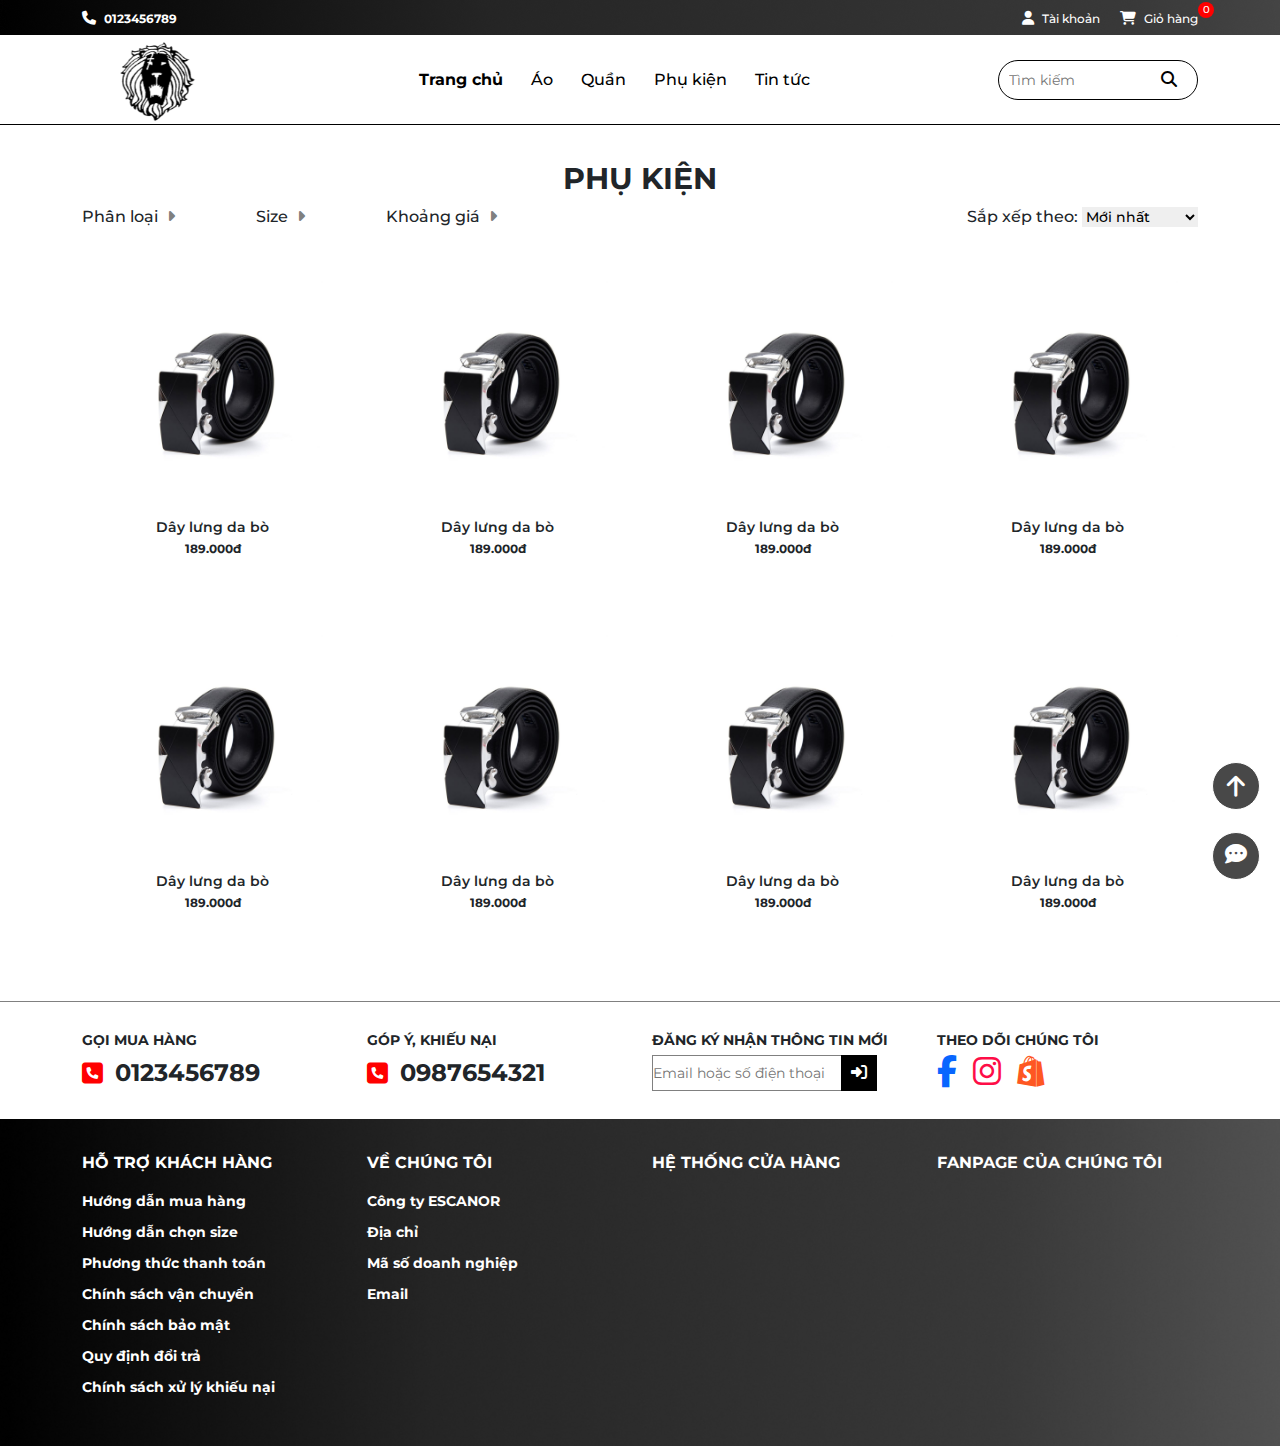
==== commit 498cbd06: "update" ====
--- a/accessories-products.html
+++ b/accessories-products.html
@@ -17,8 +17,8 @@
      <link rel="stylesheet" href="./lib/owlcarousel/assets/owl.carousel.min.css">
      <link rel="stylesheet" href="./lib/owlcarousel/assets/owl.theme.default.min.css">
 
-    <!-- Import style.css -->
-    <link rel="stylesheet" href="./assests/css/style.css">
+    <!-- Import product.css -->
+    <link rel="stylesheet" href="./assests/css/product.css">
 </head>
 <body>
 <!-- Header Top -->
@@ -38,11 +38,11 @@
                             <i class="fa-solid fa-user"></i>
                             <b>Tài khoản</b>
                         </a>
-                        <div class="cart">
+                        <button class="cart">
                             <i class="fa-solid fa-cart-shopping"></i>
                             <b>Giỏ hàng</b>
                             <span>0</span>
-                        </div>
+                        </button>
                     </div>    
                 </div>
             </div>
@@ -59,7 +59,7 @@
 
 
                     <a class="logo" href="./">
-                        <div class="owl-carousel owl-theme">
+                        <div class="logo-banner owl-carousel owl-theme">
                             <div class="img-logo-fa">
                                 <img src="./assests/images/escanor logo.webp" alt="escanor logo" class="img-logo">
                             </div>
@@ -594,18 +594,171 @@
         <i class="fa-solid fa-arrow-up"></i>
     </a>
 
-    <!-- Nut chat  -->
-    <div class="chat-button">
-        <div class="fix-chat-button">
-            <i class="fa-regular fa-comment-dots" id="openChat"></i>
-            <i class="fa-solid fa-xmark" id="closeChat"></i>
-
-            <div class="chat-box">
-
-                  
-
-            </div> 
-
+<!-- Nut chat  -->
+<div class="chat-button">
+    <div class="fix-chat-button">
+        <i class="fa-regular fa-comment-dots" id="openChat"></i>
+        <i class="fa-solid fa-xmark" id="closeChat"></i>
+
+
+
+        <!-- Chat box -->
+        <div class="chat-box">
+            <div class="fix-chat-box">
+                <div class="header-chat-box">
+                    <img src="./assests/images/escanor logo white.jpg" alt="escanor-logo">
+                    <p>Escanor store</p>
+                </div>
+
+
+                <div class="box-message">
+                    <div class="message">
+                        <span>Bạn cần tư vấn gì?</span>
+                    </div>
+                </div>
+                
+                <div class="live-chat">
+                    <input type="text" placeholder="Nhập gì đó">
+                    <button>
+                        <i class="fa-solid fa-paper-plane"></i>
+                    </button>
+                </div>
+            </div>
+        </div> 
+
+
+
+
+
+    </div>
+</div>
+
+    <!-- Cart box -->
+    <div class="cart-box">
+        <div class="container">
+            <div class="row">
+
+                <!-- Header cart box -->
+                <div class="col-12 col-sm-12 col-md-12">
+                    <div class="header-cart-box">
+                        <h1>Giỏ hàng</h1>
+                        <p>(Đang có 1 sản phẩm)</p>
+                        <button class="close-cart-box">
+                            <i class="fa-solid fa-xmark"></i>
+                        </button>
+                    </div>
+                </div>
+
+
+            </div>
+
+            <div class="row">
+                <div class="col-12 col-sm-12 col-md-12">
+                    <span class="line"></span>
+                </div>
+            </div>
+
+
+            <div class="row">
+                <!-- Item cart box -->
+                 <div class="col-12 col-sm-12 col-md-12">
+                    <div class="item-cart-box">
+
+                        <div class="card-item">
+                            <div class="img-item">
+                                <img src="./assests/images/img iem.jpeg" alt="img-item">
+                            </div>
+
+                            <div class="detail-item">
+                                <div class="title-product">
+                                    <p>Quần short - Nâu - 2XL</p>
+                                </div>
+
+                                <div class="price">
+                                    <p>70.000đ x1</p>
+                                </div>
+
+                                <button type="button">Xóa</button>
+                            </div>
+                        </div>
+
+                        <div class="card-item">
+                            <div class="img-item">
+                                <img src="./assests/images/img iem.jpeg" alt="img-item">
+                            </div>
+                            
+                            <div class="detail-item">
+                                <div class="title-product">
+                                    <p>Quần short - Nâu - 2XL</p>
+                                </div>
+
+                                <div class="price">
+                                    <p>70.000đ x1</p>
+                                </div>
+
+                                <button type="button">Xóa</button>
+                            </div>
+                        </div>
+
+                        <div class="card-item">
+                            <div class="img-item">
+                                <img src="./assests/images/img iem.jpeg" alt="img-item">
+                            </div>
+
+                            <div class="detail-item">
+                                <div class="title-product">
+                                    <p>Quần short - Nâu - 2XL</p>
+                                </div>
+
+                                <div class="price">
+                                    <p>70.000đ x1</p>
+                                </div>
+
+                                <button type="button">Xóa</button>
+                            </div>
+                        </div>
+
+                        <div class="card-item">
+                            <div class="img-item">
+                                <img src="./assests/images/img iem.jpeg" alt="img-item">
+                            </div>
+                            
+                            <div class="detail-item">
+                                <div class="title-product">
+                                    <p>Quần short - Nâu - 2XL</p>
+                                </div>
+
+                                <div class="price">
+                                    <p>70.000đ x1</p>
+                                </div>
+
+                                <button type="button">Xóa</button>
+                            </div>
+                        </div>
+                    </div>
+                 </div>
+            </div>
+
+            <div class="row">
+                <div class="col-12 col-sm-12 col-md-12">
+                    <span class="line"></span>
+                </div>
+            </div>
+
+            <div class="row">
+                <div class="col-12 col-sm-12 col-md-12">
+                    <div class="tital-price">
+                        <h1>Tổng tiền</h1>
+                        <p>79.000đ</p>
+                    </div>
+                </div>
+            </div>
+
+            <div class="row">
+                <div class="col-12 col-sm-12 col-md-12">
+                    <button class="order" type="button">ĐẶT HÀNG</button>
+                </div>
+            </div>
         </div>
     </div>
     
@@ -625,7 +778,7 @@
     <!-- Import activeMenu.js -->
     <script src="./assests/js/activeMenu.js"></script>
 
-    <!-- Import main.js -->
-    <script src="./assests/js/main.js"></script>
+    <!-- Import product.js -->
+    <script src="./assests/js/product.js"></script>
 </body>
 </html>--- a/assests/css/product.css
+++ b/assests/css/product.css
@@ -0,0 +1,1250 @@
+/* Import montserrat font */
+@font-face {
+    font-family: 'Montserrat';
+    src: url('../fonts/montserrat/Montserrat-ExtraBold.eot');
+    src: url('../fonts/montserrat/Montserrat-ExtraBold.eot?#iefix') format('embedded-opentype'),
+        url('../fonts/montserrat/Montserrat-ExtraBold.woff2') format('woff2'),
+        url('../fonts/montserrat/Montserrat-ExtraBold.woff') format('woff'),
+        url('../fonts/montserrat/Montserrat-ExtraBold.ttf') format('truetype'),
+        url('../fonts/montserrat/Montserrat-ExtraBold.svg#Montserrat-ExtraBold') format('svg');
+    font-weight: bold;
+    font-style: normal;
+    font-display: swap;
+}
+
+@font-face {
+    font-family: 'Montserrat';
+    src: url('../fonts/montserrat/Montserrat-Black.eot');
+    src: url('../fonts/montserrat/Montserrat-Black.eot?#iefix') format('embedded-opentype'),
+        url('../fonts/montserrat/Montserrat-Black.woff2') format('woff2'),
+        url('../fonts/montserrat/Montserrat-Black.woff') format('woff'),
+        url('../fonts/montserrat/Montserrat-Black.ttf') format('truetype'),
+        url('../fonts/montserrat/Montserrat-Black.svg#Montserrat-Black') format('svg');
+    font-weight: 900;
+    font-style: normal;
+    font-display: swap;
+}
+
+@font-face {
+    font-family: 'Montserrat';
+    src: url('../fonts/montserrat/Montserrat-Bold.eot');
+    src: url('../fonts/montserrat/Montserrat-Bold.eot?#iefix') format('embedded-opentype'),
+        url('../fonts/montserrat/Montserrat-Bold.woff2') format('woff2'),
+        url('../fonts/montserrat/Montserrat-Bold.woff') format('woff'),
+        url('../fonts/montserrat/Montserrat-Bold.ttf') format('truetype'),
+        url('../fonts/montserrat/Montserrat-Bold.svg#Montserrat-Bold') format('svg');
+    font-weight: bold;
+    font-style: normal;
+    font-display: swap;
+}
+
+@font-face {
+    font-family: 'Montserrat';
+    src: url('../fonts/montserrat/Montserrat-Medium.eot');
+    src: url('../fonts/montserrat/Montserrat-Medium.eot?#iefix') format('embedded-opentype'),
+        url('../fonts/montserrat/Montserrat-Medium.woff2') format('woff2'),
+        url('../fonts/montserrat/Montserrat-Medium.woff') format('woff'),
+        url('../fonts/montserrat/Montserrat-Medium.ttf') format('truetype'),
+        url('../fonts/montserrat/Montserrat-Medium.svg#Montserrat-Medium') format('svg');
+    font-weight: 500;
+    font-style: normal;
+    font-display: swap;
+}
+
+@font-face {
+    font-family: 'Montserrat';
+    src: url('../fonts/montserrat/Montserrat-ExtraLight.eot');
+    src: url('../fonts/montserrat/Montserrat-ExtraLight.eot?#iefix') format('embedded-opentype'),
+        url('../fonts/montserrat/Montserrat-ExtraLight.woff2') format('woff2'),
+        url('../fonts/montserrat/Montserrat-ExtraLight.woff') format('woff'),
+        url('../fonts/montserrat/Montserrat-ExtraLight.ttf') format('truetype'),
+        url('../fonts/montserrat/Montserrat-ExtraLight.svg#Montserrat-ExtraLight') format('svg');
+    font-weight: 200;
+    font-style: normal;
+    font-display: swap;
+}
+
+@font-face {
+    font-family: 'Montserrat';
+    src: url('../fonts/montserrat/Montserrat-Light.eot');
+    src: url('../fonts/montserrat/Montserrat-Light.eot?#iefix') format('embedded-opentype'),
+        url('../fonts/montserrat/Montserrat-Light.woff2') format('woff2'),
+        url('../fonts/montserrat/Montserrat-Light.woff') format('woff'),
+        url('../fonts/montserrat/Montserrat-Light.ttf') format('truetype'),
+        url('../fonts/montserrat/Montserrat-Light.svg#Montserrat-Light') format('svg');
+    font-weight: 300;
+    font-style: normal;
+    font-display: swap;
+}
+
+@font-face {
+    font-family: 'Montserrat';
+    src: url('../fonts/montserrat/Montserrat-Thin.eot');
+    src: url('../fonts/montserrat/Montserrat-Thin.eot?#iefix') format('embedded-opentype'),
+        url('../fonts/montserrat/Montserrat-Thin.woff2') format('woff2'),
+        url('../fonts/montserrat/Montserrat-Thin.woff') format('woff'),
+        url('../fonts/montserrat/Montserrat-Thin.ttf') format('truetype'),
+        url('../fonts/montserrat/Montserrat-Thin.svg#Montserrat-Thin') format('svg');
+    font-weight: 100;
+    font-style: normal;
+    font-display: swap;
+}
+
+@font-face {
+    font-family: 'Montserrat';
+    src: url('../fonts/montserrat/Montserrat-Regular.eot');
+    src: url('../fonts/montserrat/Montserrat-Regular.eot?#iefix') format('embedded-opentype'),
+        url('../fonts/montserrat/Montserrat-Regular.woff2') format('woff2'),
+        url('../fonts/montserrat/Montserrat-Regular.woff') format('woff'),
+        url('../fonts/montserrat/Montserrat-Regular.ttf') format('truetype'),
+        url('../fonts/montserrat/Montserrat-Regular.svg#Montserrat-Regular') format('svg');
+    font-weight: normal;
+    font-style: normal;
+    font-display: swap;
+}
+
+@font-face {
+    font-family: 'Montserrat';
+    src: url('../fonts/montserrat/Montserrat-SemiBold.eot');
+    src: url('../fonts/montserrat/Montserrat-SemiBold.eot?#iefix') format('embedded-opentype'),
+        url('../fonts/montserrat/Montserrat-SemiBold.woff2') format('woff2'),
+        url('../fonts/montserrat/Montserrat-SemiBold.woff') format('woff'),
+        url('../fonts/montserrat/Montserrat-SemiBold.ttf') format('truetype'),
+        url('../fonts/montserrat/Montserrat-SemiBold.svg#Montserrat-SemiBold') format('svg');
+    font-weight: 600;
+    font-style: normal;
+    font-display: swap;
+}
+
+
+
+/* reset browser */
+*{
+    margin: 0;
+    padding: 0;
+    box-sizing: border-box;
+    font-family: 'Montserrat';
+}
+
+/*Header Top  */
+.header-top{
+    width: 100%;
+    height: 35px;
+    background-image: url(../images/background\ img\ bottom\ footer.png);
+
+    display: flex;
+    align-items: center;
+}
+
+.header-top .header-top-content{
+    display: flex;
+    justify-content: space-between;
+    align-items: center;
+}
+
+.header-top i{
+    color: white;
+    font-size: 14px;
+}
+
+.header-top b{
+    color: white;
+    font-size: 12px;
+    margin-left: 4px;
+}
+
+.header-top .header-top-content .hot-line b{
+    font-weight: 700;
+}
+
+.header-top .header-top-content .user{
+    display: flex;
+}
+
+.header-top .header-top-content .user b{
+    font-weight: 500;
+}
+
+.header-top .header-top-content .user a{
+    text-decoration: none;
+}
+
+.header-top .header-top-content .user .cart{
+    margin-left: 20px;
+    position: relative;
+    background: none;
+    border: none;
+}
+
+.header-top .header-top-content .user .cart span{
+    position: absolute;
+    top: -4px;
+    right: -16px;
+    width: 16px;
+    height: 16px;
+    background-color: red;
+    border-radius: 50%;
+
+    display: flex;
+    justify-content: center;
+    align-items: center;
+    font-size: 10px;
+    color: white;
+    font-weight: 500;
+}
+
+/* Header Main */
+.header-main{
+    width: 100%;
+    height: 90px;
+    background-color: #fff;
+
+    border-bottom: 1px solid black;
+}
+
+.scroll-menu{
+    width: 100%;
+    height: 90px;
+    background-color: #fff;
+    border-bottom: 1px solid black;
+    position: fixed;
+    top: 0;
+    z-index: 119;
+    animation: fadeInDown .3s ease-in-out;
+}
+
+
+.header-main .wrap-main .logo{
+width: 149.44px;
+height: 100%;
+}
+
+.header-main .wrap-main .logo div{
+    display: flex;
+    align-items: center;
+}
+
+.header-main .wrap-main .logo .img-logo-fa{
+    width: 100%;
+    height: 100%;
+
+    display: flex;
+    align-items: center;
+    justify-content: center;
+}
+
+.header-main .wrap-main .logo .img-logo-fa .img-logo{
+    height:90px;
+    width: auto;
+    object-fit: cover;
+}
+
+.header-main .wrap-main .logo .text-logo{
+    height: 50px;
+    width: auto;
+    object-fit: cover;
+}
+
+.owl-prev,
+.owl-next {
+    display: none !important;
+}
+
+.header-main .wrap-main{
+    display: flex;
+    justify-content: space-between;
+    align-items: center;
+}
+
+/* menu-main */
+.menu-main{
+    display: flex;
+    align-items: center;
+    margin-bottom: 0;
+    padding-left: 0;
+}
+
+.menu-main li{
+    margin-left: 28px;
+    list-style: none;
+
+    position: relative;
+
+}
+
+.menu-main li:first-child{
+    margin-left: 0;
+}
+
+
+
+.menu-main .active a{
+    font-weight: 700;
+}
+
+.menu-main li::before{
+    content: "";
+    position: absolute;
+    bottom: -5px;
+    height: 2px;
+    width: 0;
+    background-color: black;
+    transition: width .3s;
+}
+
+.menu-main li:hover::before{
+    width: 100%;
+}
+
+.menu-main li a{
+    color: black;
+    font-weight: 500;
+    text-decoration: none;
+}
+
+.header-main .wrap-main .search{
+    display: flex;
+    align-items: center;
+    border: 1px solid black;
+    border-radius: 22px;
+    background-color: white;
+    padding-left: 10px;
+    padding-right: 5px;
+    width: 200px;
+    height: 40px;
+}
+
+.header-main .wrap-main .search input{
+    border: none;
+    width: calc(180px - 36px);
+    height: 32px;
+    font-size: 14px;
+}
+
+.header-main .wrap-main .search input:focus{
+    outline: none;
+}
+
+.header-main .wrap-main .search button{
+    border: none;
+    width: 32px;
+    height: 32px;
+    background-color:white;
+    border-radius: 22px;
+    font-weight: 400;
+}
+
+/* Sub menu */
+.menu-main .sub-menu-shirt{
+    position: relative;
+}
+
+.menu-main .sub-menu-trousers{
+    position: relative;
+}
+
+.menu-main .sub-menu-accessories{
+    position: relative;
+}
+
+.menu-main .sub-menu-shirt .sub-menu-shirt-content{
+    position: absolute;
+    background-color: white;
+    padding: 10px 20px;
+    top: 120%;
+    z-index: 2;
+    left: 0;
+}
+
+.menu-main .sub-menu-trousers .sub-menu-trousers-content{
+    position: absolute;
+    background-color: white;
+    padding: 10px 20px;
+    top: 120%;
+    z-index: 2;
+    left: 0;
+}
+
+.menu-main .sub-menu-accessories .sub-menu-accessories-content{
+    position: absolute;
+    background-color: white;
+    padding: 10px 20px;
+    top: 120%;
+    z-index: 2;
+    left: 0;
+}
+
+.menu-main .sub-menu li::before{
+    content: none;
+}
+
+.menu-main .sub-menu ul{
+    padding-left: 0;
+    width: auto;
+}
+
+.menu-main .sub-menu li{
+    margin-left: 0;
+    width: auto;
+}
+
+.menu-main .sub-menu a{
+    font-size: 14px;
+    white-space: nowrap;
+    font-weight: 500;
+}
+
+.sub-menu-shirt-content{
+    display: none;
+}
+
+.sub-menu-trousers-content{
+    display: none;
+}
+
+.sub-menu-accessories-content{
+    display: none;
+}
+
+.menu-main .sub-menu-shirt:hover .sub-menu-shirt-content{
+    display: block;
+}
+
+.menu-main .sub-menu-trousers:hover .sub-menu-trousers-content{
+    display: block;
+}
+
+.menu-main .sub-menu-accessories:hover .sub-menu-accessories-content{
+    display: block;
+}
+
+.menu-main .active .sub-menu a{
+    color: black;
+}
+
+/* Banner */
+.banner img{
+    width: 100%;
+    object-fit: cover;
+}
+
+/* Main index */
+.main-index{
+    width: 100%;
+    height: auto;
+
+    display: flex;
+    flex-direction: column;
+    align-items: center;
+    justify-content: space-evenly;
+    gap: 50px;
+}
+
+.main-index .container-products{
+    width: 100%;
+}
+
+.main-index .container-products .title-products{
+    height: 140px;
+    display: flex;
+    flex-direction: column;
+    justify-content: center;
+    align-items: center;
+}
+
+.main-index .container-products .title-products h2{
+    font-weight: 700;
+    font-size: 30px;
+
+    text-align: center;
+    /* line-height: 140px; */
+}
+
+/*Products card*/
+.products-card{
+    background-color: white;
+    width: 100%;
+    margin-bottom: 20px;
+
+    display: flex;
+    flex-direction: column;
+    justify-content: center;
+    align-items: center;
+    gap: 16px;
+    padding-bottom: 40px;
+    padding-top: 16px;
+    position: relative;
+    border: none;
+}
+
+.products-card:hover{
+    border: 1px solid grey;
+}
+
+.products-card a{
+    display: flex;
+    justify-content: center;
+    align-items: center;
+
+}
+
+.products-card .products-img{
+    width: 85%;
+    height: auto;
+}
+
+.products-card .products-img img{
+    width: 100%;
+    height: 100%;
+    object-fit: cover;
+}
+
+.products-card .products-detail {
+    width: 85%;
+    display: flex;
+    flex-direction: column;
+    justify-content: space-evenly;
+    align-items: center;
+    gap: 0px;
+}
+
+.products-card .products-detail .products-name{
+    font-size: 14px;
+    font-weight: 600;
+    height: 20px;
+    margin-bottom: 0;
+}
+
+.products-card .products-detail .products-price{
+    display: flex;
+    justify-content: space-evenly;
+    align-items: center;
+
+    width: 100%;
+    height: 20px;
+}
+
+.products-card .products-detail .products-price .old-price{
+    font-size: 12px;
+    margin-bottom: 0;
+}
+
+.products-card .products-detail .products-price .new-price{
+    font-size: 12px;
+    margin-bottom: 0;
+    font-weight: 700;
+}
+
+.products-card .products-detail .frame-sale{
+    color: red;
+    font-weight: 700;
+    font-size: 12px;
+    height: 20px;
+}
+
+
+.products-card .quickview-detailview{
+    background-color: black;
+    width: 100%;
+    height: 36px;
+    position: absolute;
+    bottom: 0px;
+    display: flex;
+    transition: bottom .4s;
+    opacity: 0;;
+}
+
+
+.products-card:hover .quickview-detailview{
+    opacity: 1;
+    animation: fadeInUp .2s ease-in-out;
+}
+
+
+
+.products-card .quickview-detailview a{
+    width: 50%;
+    height: 100%;
+    border: 1px white solid;
+    display: flex;
+
+    align-items: center;
+    justify-content: center;
+    gap: 5px;
+    text-decoration: none;
+}
+
+.products-card .quickview-detailview a i{
+    color: white;
+    font-size: 8px;
+}
+
+.products-card .quickview-detailview a p{
+    color: white;
+    font-size: 8px;
+    font-weight: 700;
+    margin-bottom: 0;
+}
+
+
+/* Shirt products */
+.container-products .products-card .products-detail .products-price .price{
+    font-size: 12px;
+    margin-bottom: 0;
+    font-weight: 700;
+}
+
+/* Footer */
+.footer{
+    width: 100%;
+    display: flex;
+    flex-direction: column;
+    border-top: 1px solid gray;
+    margin-top: 28px;
+}
+
+.footer .contact{
+    margin-bottom: 28px;
+    padding-top: 28px;
+}
+
+.footer .contact p{
+    font-size: 14px;
+    font-weight: 700;
+    margin-bottom: 4px;
+}
+
+.footer .contact .phone-num-block {
+    display: flex;
+    align-items: center;
+    justify-content: flex-start;
+}
+
+.footer .contact .phone-num-block p{
+    font-size: 24px;
+    font-weight: 700;
+    margin-bottom: 0;
+    margin-left: 12px;
+}
+
+.footer .contact .phone-num-block i{
+    font-size: 24px;
+    color: red;
+}
+
+
+.footer .contact .sign-up .sign-up-block{
+    display: flex;
+    align-items: center;
+    position: relative;
+    width: 225px;
+}
+
+.footer .contact .sign-up .sign-up-block input{
+    font-size: 14px;
+    height: 36px;
+    width: 189px;
+
+    border: 1px solid gray;
+    border-right: none;
+}
+
+.footer .contact .sign-up .sign-up-block input:focus{
+    outline: none;
+}
+
+.footer .contact .sign-up .sign-up-block button{
+    background-color: black;
+    width: 36px;
+    height: 36px;
+    position: absolute;
+    right: 0;
+    border: none;
+}
+
+.footer .contact .sign-up .sign-up-block button i{
+    color: white;
+}
+
+.footer .contact .social-network .icon-social-network{
+    display: flex;
+    align-items: center;
+    justify-content: flex-start;
+    gap: 16px;
+}
+
+.footer .contact .social-network .icon-social-network i{
+    font-size: 32px;
+}
+
+.footer .contact .social-network .icon-social-network .fa-facebook-f{
+    color: #0866FF;
+}
+
+.footer .contact .social-network .icon-social-network .fa-instagram{
+    color: #FE0D47;
+}
+
+.footer .contact .social-network .icon-social-network .fa-shopify{
+    color: #FE5722;
+}
+
+.footer .contact .social-network .icon-social-network i{
+    border: none;
+}
+
+/* Bottom footer */
+.footer .bottom-footer{
+    width: 100%;
+    height: auto;
+    background-image: url(../images/background\ img\ bottom\ footer.png);
+    background-size: cover;
+
+    padding-top: 32px;
+    padding-bottom: 32px;
+}
+
+.footer .bottom-footer p,li{
+    color: white;
+    font-weight: 700;
+}
+
+.footer .bottom-footer p{
+    font-size: 16px;
+}
+
+.footer .bottom-footer li{
+    font-size: 14px;
+    list-style: none;
+    margin-top: 10px
+}
+
+.footer .bottom-footer ul{
+    padding-left: 0;
+}
+
+/* Nut quay lai dau trang */
+.back-to-header{
+    position: fixed;
+    bottom: 90px;
+    right: 20px;
+
+    background-color: #484848;
+    border: 1px solid white;
+    width: 48px;
+    height: 48px;
+    border-radius: 50%;
+    z-index: 100;
+
+    display: flex;
+    align-items: center;
+    justify-content: center;
+
+    text-decoration: none;
+}
+
+.back-to-header i{
+    color:white;
+    font-size: 24px;
+}
+
+/* Nut chat */
+.chat-button{
+    position: fixed;
+    bottom: 20px;
+    right: 20px;
+
+    background-color: #484848;
+    border: 1px solid white;
+    width: 48px;
+    height: 48px;
+    border-radius: 50%;
+    z-index: 100;
+
+    display: flex;
+    align-items: center;
+    justify-content: center;
+    text-decoration: none;
+
+    cursor: pointer;
+}
+
+.chat-button .fix-chat-button i{
+    color:white;
+    font-size: 22px;
+    animation: shake 1s infinite ease-out;
+}
+
+
+.chat-button .fix-chat-button #closeChat{
+    display: none;
+    font-size: 24px;
+}
+
+.chat-button .fix-chat-button{
+    position: relative;
+}
+
+/* Chat box */
+.chat-button .chat-box{
+    cursor: default;
+    position: absolute;
+    width: 300px;
+    height: 350px;
+    bottom: 48px;
+    right: -15px;
+    display: none;
+    background-color: white;
+    border: 1px solid black;
+}
+
+.chat-button .fix-chat-button .chat-box .fix-chat-box{
+    display: flex;
+    flex-direction: column;
+    width: 100%;
+    height: 100%;
+    align-items: center;
+
+}
+
+.chat-button .chat-box .fix-chat-box .header-chat-box{
+    width: 100%;
+    height: 15%;
+    background-color: #1A1A1A;
+
+    display: flex;
+    align-items: center;
+}
+
+.chat-button .chat-box .fix-chat-box .header-chat-box img{
+    object-fit: cover;
+    height: 100%;
+}
+
+.chat-button .chat-box .fix-chat-box .header-chat-box p{
+    color: white;
+    margin-bottom: 0;
+}
+
+.chat-button .fix-chat-button .chat-box.show{
+    display: block;
+}
+
+.chat-button .fix-chat-button .chat-box .fix-chat-box .box-message{
+    height: 71%;
+    width: 100%;
+}
+
+.chat-button .fix-chat-button .chat-box .fix-chat-box .live-chat{
+
+    display: flex;
+    align-items: center;
+    justify-content: space-between;
+    border: 1px solid black;
+    border-radius: 22px;
+    background-color: white;
+    padding-left: 10px;
+    padding-right: 5px;
+    width: 90%;
+    height: 36px;
+}
+
+.chat-button .fix-chat-button .chat-box .fix-chat-box .box-message .message{
+    background-color: white;
+    border: .5px black solid;
+    padding: 5px 10px;
+    border-radius: 0px 1.5vw 1.5vw 1.8vw;
+    max-width: 70%;
+
+    margin-left: 10px;
+    margin-top: 10px;
+}
+
+.chat-button .fix-chat-button .chat-box .fix-chat-box .box-message .message span{
+    font-size: 14px;
+    line-height: 21px;
+    font-weight: 500;
+    color: black;
+}
+
+.chat-button .fix-chat-button .chat-box .fix-chat-box .live-chat input{
+    border: none;
+    width: 85%;
+    height: 28px;
+    font-size: 14px;
+
+}
+
+.chat-button .fix-chat-button .chat-box .fix-chat-box .live-chat button{
+    border: none;
+    width: 28px;
+    height: 28px;
+    background-color: white;
+    border-radius: 22px;
+    font-weight: 400;
+}
+
+
+.chat-button .fix-chat-button .chat-box .fix-chat-box .live-chat button i{
+    color: black;
+    margin-right: 8px;
+    animation: none;
+}
+
+
+/* Cart box */
+.cart-box{
+    position: fixed;
+    right: 0;
+    top: 0;
+    height: 100%;
+    width: 40%;
+    background-color: white;
+    border-left: 1px black solid;
+
+    z-index: 120;
+    display: none;
+
+    overflow-y: auto;
+    /* animation: fadeInRight .3s ease-in-out; */
+}
+
+.cart-box::-webkit-scrollbar{
+    display: none;
+}
+
+.cart-box .header-cart-box{
+    display: flex;
+    align-items: center;
+    justify-content: space-between;
+    margin-top: 60px;
+
+    position: relative;
+}
+
+.cart-box .header-cart-box h1{
+    font-size: 24px;
+}
+
+.cart-box .header-cart-box p{
+    position: absolute;
+    top: 100%;
+    font-size: 12px;
+}
+
+.cart-box .header-cart-box button{
+    border: none;
+    background-color: white;
+}
+
+.cart-box .header-cart-box button i{
+    font-size: 24px;
+}
+
+.cart-box .line{
+    float: left;
+    width: 100%;
+    border-top: 2px solid #000000;
+    margin: 20px 0;
+}
+
+.cart-box .item-cart-box{
+    display: flex;
+    flex-direction: column;
+    align-items: flex-start;
+    gap: 20px;
+
+}
+
+.cart-box .item-cart-box .card-item{
+    display: flex;
+    align-items: flex-start;
+}
+
+.cart-box .item-cart-box .card-item .img-item{
+    width: 100px;
+    height: 100px;
+}
+
+.cart-box .item-cart-box .card-item .img-item img{
+    height: 100%;
+    object-fit: cover;
+}
+
+.cart-box .item-cart-box .card-item .detail-item{
+    display: flex;
+    flex-direction: column;
+    align-items: flex-start;
+
+    margin-left: 20px;
+}
+
+.cart-box .item-cart-box .card-item .detail-item .title-product{
+    font-weight: 500;
+}
+
+.cart-box .item-cart-box .card-item .detail-item .price{
+    font-size: 14px;
+}
+
+.cart-box .item-cart-box .card-item .detail-item button{
+    border: none;
+    background-color: white;
+    font-size: 14px;
+}
+
+.cart-box .tital-price{
+    display: flex;
+    align-items: center;
+    justify-content: space-between;
+}
+
+.cart-box .tital-price h1{
+    font-size: 20px;
+}
+
+.cart-box .order{
+    width: 100%;
+    background-color: black;
+    color: white;
+    height: 50px;
+}
+/* Filter */
+.filter{
+    width: 100%;
+    height: auto;
+
+    display: flex;
+    align-items: center;
+    justify-content: space-between;
+}
+
+.filter .left-filter{
+
+    height: 100%;
+    display: flex;
+    justify-content: flex-start;
+    gap: 80px;
+
+    padding-right: 80px;
+}
+
+.filter .left-filter label{
+    font-weight: 500;
+}
+
+.filter .left-filter a{
+    text-decoration: none;
+    color: black;
+}
+
+.filter .left-filter .classify-filter{
+    position: relative;
+    cursor: pointer;
+}
+
+.filter .left-filter .size-filter{
+    position: relative;
+    cursor: pointer;
+}
+
+.filter .left-filter .price-filter{
+    position: relative;
+    cursor: pointer;
+}
+
+
+.filter .left-filter .classify-filter .check-box-classify{
+    position: absolute ;
+    left: 0;
+    width: calc(100% + 80px);
+    top: 100%;
+
+    padding: 16px 0;
+    font-size: 14px;
+    font-weight: 700; 
+    background-color: whitesmoke;
+
+    display: none;
+}
+
+.filter .left-filter .size-filter .check-box-size{
+    position: absolute ;
+    left: 0;
+    width: calc(100% + 80px);
+    top: 100%;
+
+    padding: 16px 0;
+    font-size: 14px;
+    font-weight: 700; 
+    background-color: whitesmoke;
+
+    display: none;
+}
+
+.filter .left-filter .price-filter .check-box-price{
+    position: absolute ;
+    left: 0;
+    width: calc(100% + 80px);
+    top: 100%;
+
+    padding: 16px 0;
+    font-size: 14px;
+    font-weight: 700; 
+    background-color: whitesmoke;
+
+    display: none;
+}
+
+
+.filter .left-filter i{
+    transform: rotate(-90deg);
+    animation: rotateBack .2s ease-in-out 1 forwards;
+}
+
+
+.filter .left-filter .classify-filter:hover .check-box-classify{
+    display: block;
+    z-index: 1;
+}
+
+.filter .left-filter .classify-filter:hover .arrow-classify-filter{
+    transform: rotate(0deg);
+    animation: rotate90 .2s ease-in-out 1 forwards;
+}
+
+.filter .left-filter .size-filter:hover .check-box-size{
+    display: block;
+    z-index: 1;
+}
+
+.filter .left-filter .size-filter:hover .arrow-size-filter{
+    transform: rotate(0deg);
+    animation: rotate90 .2s ease-in-out 1 forwards;
+}
+
+.filter .left-filter .price-filter:hover .check-box-price{
+    display: block;
+    z-index: 1;
+}
+
+.filter .left-filter .price-filter:hover .arrow-price-filter{
+    transform: rotate(0deg);
+    animation: rotate90 .2s ease-in-out 1 forwards;
+}
+
+.filter .right-filter{
+
+    height: 100%;
+    display: flex;
+    justify-content: flex-end;
+}
+
+
+.filter span{
+    font-weight: 500;
+    font-size: 16px;
+}
+
+.filter i{
+    color: gray;
+    font-size: 16px;
+    margin-left: 4px;
+}
+
+.filter .right-filter select{
+    border: none;
+    font-size: 14px;
+    font-weight: 500;
+}
+
+.filter .right-filter select option{
+    font-size: 14px;
+    font-weight: 500;
+}
+
+
+/* Animation */
+
+@keyframes shake {
+    0% {
+        transform: rotate(0deg) scale(1) skew(1deg);
+    }
+    10% {
+        transform: rotate(-25deg) scale(1) skew(1deg);
+    }
+    20% {
+        transform: rotate(25deg) scale(1) skew(1deg);
+    }
+    30% {
+        transform: rotate(-25deg) scale(1) skew(1deg);
+    }
+    40% {
+        transform: rotate(25deg) scale(1) skew(1deg);
+    }
+    50% {
+        transform: rotate(0deg) scale(1) skew(1deg);
+    }
+    100% {
+        transform: rotate(0deg) scale(1) skew(1deg);
+    }
+}
+
+@keyframes rotate90 {
+    from {
+      transform: rotate(-90deg);
+    }
+    to {
+      transform: rotate(0deg);
+    }
+  }
+  
+  @keyframes rotateBack {
+    from {
+      transform: rotate(0deg);
+    }
+    to {
+      transform: rotate(-90deg);
+    }
+  }
+
+  @keyframes fadeInRight {
+    from {
+        opacity: 0;
+        transform: translateX(300px);
+      }
+      to {
+        opacity: 1;
+      }
+  }
+
+  @keyframes fadeOutRight {
+    from {
+      opacity: 1;
+    }
+    to {
+      opacity: 0;
+      transform: translateX(300px);
+    }
+  }
+  
+  @keyframes fadeInDown {
+    from {
+      opacity: 0;
+      transform: translateY(-20px);
+    }
+    to {
+      opacity: 1;
+      transform: translateY(0);
+    }
+  }
+
+  @keyframes fadeInUp {
+    from {
+        transform:translate(0px, 100px); opacity: 0;
+    }
+    to {
+        transform:translate(0px, 0);
+        opacity: 1;
+    }
+  }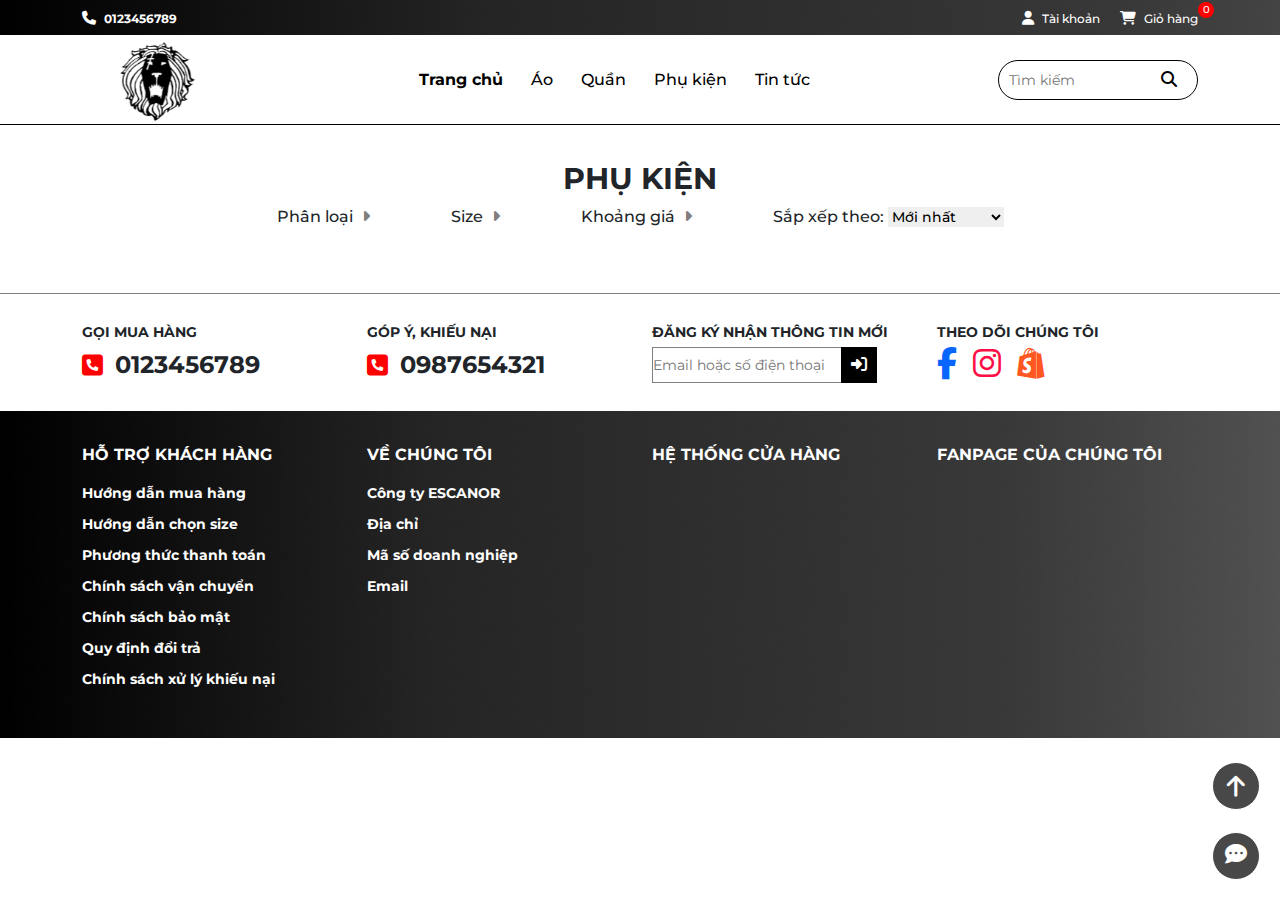
==== commit 551a94f4: "update" ====
--- a/accessories-products.html
+++ b/accessories-products.html
@@ -38,12 +38,14 @@
                             <i class="fa-solid fa-user"></i>
                             <b>Tài khoản</b>
                         </a>
+
                         <button class="cart">
                             <i class="fa-solid fa-cart-shopping"></i>
                             <b>Giỏ hàng</b>
                             <span>0</span>
                         </button>
-                    </div>    
+                    </div>  
+
                 </div>
             </div>
         </div>
@@ -51,7 +53,7 @@
 </div>
 
 <!-- Header Main -->
-<div class="header-main">
+ <div class="header-main">
     <div class="container">
         <div class="row">
             <div class="col-12 col-sm-12 col-md-12">
@@ -146,6 +148,55 @@
                             <i class="fa-solid fa-magnifying-glass"></i>
                         </button>
                     </div>
+
+
+
+                    <div class="mobile-icon">
+                        <i class="fa-solid fa-bars"></i>
+                        
+                        <div class="fix-mobile-menu-main">
+                            <ul class="mobile-menu-main">  
+                                <li>
+                                    <img src="./assests/images/escanor logo.webp">
+                                </li>
+                                
+                                <li class="sub-menu-shirt">
+                                    <a href="./shirt-products.html">Áo</a>
+                                </li>
+        
+                                <li class="sub-menu-trousers">
+                                    <a href="./trousers-products.html">Quần</a>
+                                </li>
+        
+                                <li class="sub-menu-accessories">
+                                    <a href="./accessories-products.html">Phụ kiện</a>
+                                </li>
+        
+                                <li>
+                                    <a href="#">Tin tức</a>
+                                </li>
+
+                                <li>
+                                    <i class="fa-solid fa-phone"></i>
+                                    <b>0123456789</b>
+                                </li>
+
+                                <div class="close-mobile-icon">
+                                    <i class="fa-solid fa-xmark"></i>
+                                </div>
+                            </ul>
+                        </div>
+
+                    </div>
+
+                    <a class="mobile-logo" href="./">
+                        <img src="./assests/images/escanor logo.webp">
+                        <img src="./assests/images/text logo.png">
+                    </a>
+
+                    <div class="mobile-search">
+                        <i class="fa-solid fa-magnifying-glass"></i>
+                    </div>
                 </div>
             </div>
         </div>
@@ -256,7 +307,7 @@
                 <!-- Products -->
                 <div class="row">
 
-                    <div class="col-6 col-sm-3 col-md-3">
+                    <!-- <div class="col-6 col-sm-3 col-md-3">
                         <div class="products-card">
                             <div class="products-img">
                                 <img src="./assests/images/accessories product.jpg" alt="accessories-products-1">
@@ -470,7 +521,7 @@
                             </div>
 
                         </div>
-                    </div>
+                    </div> -->
 
 
                 </div>
@@ -481,118 +532,118 @@
 </div>
 
  
-    <!-- Footer -->
-    <div class="footer">
-
-
-        <div class="contact">
-            <div class="container">
-                <div class="row">
-
-
-                    <div class="col-12 col-sm-3 col-md-3">
-                        <div class="call-buy">
-                            <p>GỌI MUA HÀNG</p>
-                            <div class="phone-num-block">
-                                <i class="fa-solid fa-square-phone"></i>
-                                <p>0123456789</p>
-                            </div>
-                        </div>
-                    </div>
-
-                    <div class="col-12 col-sm-3 col-md-3">
-                        <div class="call-support">
-                            <p>GÓP Ý, KHIẾU NẠI</p>
-                            <div class="phone-num-block">
-                                <i class="fa-solid fa-square-phone"></i>
-                                <p>0987654321</p>
-                            </div>
-                        </div>
-                    </div>
-
-                    <div class="col-12 col-sm-3 col-md-3">
-                        <div class="sign-up">
-                            <p>ĐĂNG KÝ NHẬN THÔNG TIN MỚI</p>
-                            <div class="sign-up-block">
-                                <input type="text" placeholder="Email hoặc số điện thoại">
-                                <button>
-                                    <i class="fa-solid fa-right-to-bracket"></i>
-                                </button>
-                            </div>
-                        </div>
-                    </div>
-
-                    <div class="col-12 col-sm-3 col-md-3">
-                        <div class="social-network">
-                            <p>THEO DÕI CHÚNG TÔI</p>
-                            <div class="icon-social-network">
-                                <i class="fa-brands fa-facebook-f"></i>
-                                <i class="fa-brands fa-instagram"></i>
-                                <i class="fa-brands fa-shopify"></i>
-                            </div>
-                        </div>
-                    </div>
-
-
-                </div>
-            </div>
-        </div>
-
-
-        <div class="bottom-footer">
-            <div class="container">
-                <div class="row">
-
-                    <div class="col-12 col-sm-3 col-md-3">
-                        <div class="customer-support">
-                            <p>HỖ TRỢ KHÁCH HÀNG</p>
-                            <ul>
-                                <li>Hướng dẫn mua hàng</li>
-                                <li>Hướng dẫn chọn size</li>
-                                <li>Phương thức thanh toán</li>
-                                <li>Chính sách vận chuyển</li>
-                                <li>Chính sách bảo mật</li>
-                                <li>Quy định đổi trả</li>
-                                <li>Chính sách xử lý khiếu nại</li>
-                            </ul>
-                        </div>
-                    </div>
-
-                    <div class="col-12 col-sm-3 col-md-3">
-                        <div class="about-us">
-                            <p>VỀ CHÚNG TÔI</p>
-                            <ul>
-                                <li>Công ty ESCANOR</li>
-                                <li>Địa chỉ</li>
-                                <li>Mã số doanh nghiệp</li>
-                                <li>Email</li>
-                            </ul>
-                        </div>
-                    </div>
-
-                    <div class="col-12 col-sm-3 col-md-3">
-                        <div class="store">
-                            <p>HỆ THỐNG CỬA HÀNG</p>
-
-                        </div>
-                    </div>
-
-                    <div class="col-12 col-sm-3 col-md-3">
-                        <div class="fanpage">
-                            <p>FANPAGE CỦA CHÚNG TÔI</p>
-
-                        </div>
-                    </div>
-
-                </div>
+<!-- Footer -->
+<div class="footer">
+
+
+    <div class="contact">
+        <div class="container">
+            <div class="row fix-gap-footer-mobile">
+
+
+                <div class="col-12 col-sm-3 col-md-3">
+                    <div class="call-buy">
+                        <p>GỌI MUA HÀNG</p>
+                        <div class="phone-num-block">
+                            <i class="fa-solid fa-square-phone"></i>
+                            <p>0123456789</p>
+                        </div>
+                    </div>
+                </div>
+
+                <div class="col-12 col-sm-3 col-md-3">
+                    <div class="call-support">
+                        <p>GÓP Ý, KHIẾU NẠI</p>
+                        <div class="phone-num-block">
+                            <i class="fa-solid fa-square-phone"></i>
+                            <p>0987654321</p>
+                        </div>
+                    </div>
+                </div>
+
+                <div class="col-12 col-sm-3 col-md-3">
+                    <div class="sign-up">
+                        <p>ĐĂNG KÝ NHẬN THÔNG TIN MỚI</p>
+                        <div class="sign-up-block">
+                            <input type="text" placeholder="Email hoặc số điện thoại">
+                            <button>
+                                <i class="fa-solid fa-right-to-bracket"></i>
+                            </button>
+                        </div>
+                    </div>
+                </div>
+
+                <div class="col-12 col-sm-3 col-md-3">
+                    <div class="social-network">
+                        <p>THEO DÕI CHÚNG TÔI</p>
+                        <div class="icon-social-network">
+                            <i class="fa-brands fa-facebook-f"></i>
+                            <i class="fa-brands fa-instagram"></i>
+                            <i class="fa-brands fa-shopify"></i>
+                        </div>
+                    </div>
+                </div>
+
+
             </div>
         </div>
     </div>
+
+
+    <div class="bottom-footer">
+        <div class="container">
+            <div class="row fix-gap-bottom-footer-mobile">
+
+                <div class="col-12 col-sm-3 col-md-3">
+                    <div class="customer-support customer-support-mobile">
+                        <p class="p-sub-menu-footer-mobile">HỖ TRỢ KHÁCH HÀNG</p>
+                        <ul class="sub-menu-footer-mobile">
+                            <li>Hướng dẫn mua hàng</li>
+                            <li>Hướng dẫn chọn size</li>
+                            <li>Phương thức thanh toán</li>
+                            <li>Chính sách vận chuyển</li>
+                            <li>Chính sách bảo mật</li>
+                            <li>Quy định đổi trả</li>
+                            <li>Chính sách xử lý khiếu nại</li>
+                        </ul>
+                    </div>
+                </div>
+
+                <div class="col-12 col-sm-3 col-md-3">
+                    <div class="about-us about-us-mobile">
+                        <p class="p-sub-menu-footer-mobile-1">VỀ CHÚNG TÔI</p>
+                        <ul class="sub-menu-footer-mobile-1">
+                            <li>Công ty ESCANOR</li>
+                            <li>Địa chỉ</li>
+                            <li>Mã số doanh nghiệp</li>
+                            <li>Email</li>
+                        </ul>
+                    </div>
+                </div>
+
+                <div class="col-12 col-sm-3 col-md-3">
+                    <div class="store">
+                        <p>HỆ THỐNG CỬA HÀNG</p>
+
+                    </div>
+                </div>
+
+                <div class="col-12 col-sm-3 col-md-3">
+                    <div class="fanpage">
+                        <p>FANPAGE CỦA CHÚNG TÔI</p>
+
+                    </div>
+                </div>
+
+            </div>
+        </div>
+    </div>
+ </div>
     
-    <!-- Nut quay lai dau trang -->
-    <a class="back-to-header" href="#header">
-        <i class="fa-solid fa-arrow-up"></i>
-    </a>
+<!-- Nut quay lai dau trang -->
+<a class="back-to-header" href="#header">
+    <i class="fa-solid fa-arrow-up"></i>
+</a>
 
 <!-- Nut chat  -->
 <div class="chat-button">
@@ -633,135 +684,299 @@
     </div>
 </div>
 
-    <!-- Cart box -->
-    <div class="cart-box">
-        <div class="container">
-            <div class="row">
-
-                <!-- Header cart box -->
-                <div class="col-12 col-sm-12 col-md-12">
-                    <div class="header-cart-box">
-                        <h1>Giỏ hàng</h1>
-                        <p>(Đang có 1 sản phẩm)</p>
-                        <button class="close-cart-box">
-                            <i class="fa-solid fa-xmark"></i>
-                        </button>
-                    </div>
-                </div>
-
-
-            </div>
-
-            <div class="row">
-                <div class="col-12 col-sm-12 col-md-12">
-                    <span class="line"></span>
-                </div>
-            </div>
-
-
-            <div class="row">
-                <!-- Item cart box -->
-                 <div class="col-12 col-sm-12 col-md-12">
-                    <div class="item-cart-box">
-
-                        <div class="card-item">
-                            <div class="img-item">
-                                <img src="./assests/images/img iem.jpeg" alt="img-item">
-                            </div>
-
-                            <div class="detail-item">
-                                <div class="title-product">
-                                    <p>Quần short - Nâu - 2XL</p>
-                                </div>
-
-                                <div class="price">
-                                    <p>70.000đ x1</p>
-                                </div>
-
-                                <button type="button">Xóa</button>
-                            </div>
-                        </div>
-
-                        <div class="card-item">
-                            <div class="img-item">
-                                <img src="./assests/images/img iem.jpeg" alt="img-item">
-                            </div>
-                            
-                            <div class="detail-item">
-                                <div class="title-product">
-                                    <p>Quần short - Nâu - 2XL</p>
-                                </div>
-
-                                <div class="price">
-                                    <p>70.000đ x1</p>
-                                </div>
-
-                                <button type="button">Xóa</button>
-                            </div>
-                        </div>
-
-                        <div class="card-item">
-                            <div class="img-item">
-                                <img src="./assests/images/img iem.jpeg" alt="img-item">
-                            </div>
-
-                            <div class="detail-item">
-                                <div class="title-product">
-                                    <p>Quần short - Nâu - 2XL</p>
-                                </div>
-
-                                <div class="price">
-                                    <p>70.000đ x1</p>
-                                </div>
-
-                                <button type="button">Xóa</button>
-                            </div>
-                        </div>
-
-                        <div class="card-item">
-                            <div class="img-item">
-                                <img src="./assests/images/img iem.jpeg" alt="img-item">
-                            </div>
-                            
-                            <div class="detail-item">
-                                <div class="title-product">
-                                    <p>Quần short - Nâu - 2XL</p>
-                                </div>
-
-                                <div class="price">
-                                    <p>70.000đ x1</p>
-                                </div>
-
-                                <button type="button">Xóa</button>
-                            </div>
-                        </div>
-                    </div>
-                 </div>
-            </div>
-
-            <div class="row">
-                <div class="col-12 col-sm-12 col-md-12">
-                    <span class="line"></span>
-                </div>
-            </div>
-
-            <div class="row">
-                <div class="col-12 col-sm-12 col-md-12">
-                    <div class="tital-price">
-                        <h1>Tổng tiền</h1>
-                        <p>79.000đ</p>
-                    </div>
-                </div>
-            </div>
-
-            <div class="row">
-                <div class="col-12 col-sm-12 col-md-12">
-                    <button class="order" type="button">ĐẶT HÀNG</button>
-                </div>
+<!-- Cart box -->
+<div class="cart-box">
+    <div class="container">
+        <div class="row">
+
+            <!-- Header cart box -->
+            <div class="col-12 col-sm-12 col-md-12">
+                <div class="header-cart-box">
+                    <h1>Giỏ hàng</h1>
+                    <p>(Đang có 1 sản phẩm)</p>
+                    <button class="close-cart-box">
+                        <i class="fa-solid fa-xmark"></i>
+                    </button>
+                </div>
+            </div>
+
+
+        </div>
+
+        <div class="row">
+            <div class="col-12 col-sm-12 col-md-12">
+                <span class="line"></span>
+            </div>
+        </div>
+
+
+        <div class="row">
+            <!-- Item cart box -->
+            <div class="col-12 col-sm-12 col-md-12">
+                <div class="item-cart-box">
+
+                    <div class="card-item">
+                        <div class="img-item">
+                            <img src="./assests/images/img iem.jpeg" alt="img-item">
+                        </div>
+
+                        <div class="detail-item">
+                            <div class="title-product">
+                                <p>Quần short - Nâu - 2XL</p>
+                            </div>
+
+                            <div class="price">
+                                <p>70.000đ x1</p>
+                            </div>
+
+                            <button type="button">Xóa</button>
+                        </div>
+                    </div>
+
+                    <div class="card-item">
+                        <div class="img-item">
+                            <img src="./assests/images/img iem.jpeg" alt="img-item">
+                        </div>
+                        
+                        <div class="detail-item">
+                            <div class="title-product">
+                                <p>Quần short - Nâu - 2XL</p>
+                            </div>
+
+                            <div class="price">
+                                <p>70.000đ x1</p>
+                            </div>
+
+                            <button type="button">Xóa</button>
+                        </div>
+                    </div>
+
+                    <div class="card-item">
+                        <div class="img-item">
+                            <img src="./assests/images/img iem.jpeg" alt="img-item">
+                        </div>
+
+                        <div class="detail-item">
+                            <div class="title-product">
+                                <p>Quần short - Nâu - 2XL</p>
+                            </div>
+
+                            <div class="price">
+                                <p>70.000đ x1</p>
+                            </div>
+
+                            <button type="button">Xóa</button>
+                        </div>
+                    </div>
+
+                    <div class="card-item">
+                        <div class="img-item">
+                            <img src="./assests/images/img iem.jpeg" alt="img-item">
+                        </div>
+                        
+                        <div class="detail-item">
+                            <div class="title-product">
+                                <p>Quần short - Nâu - 2XL</p>
+                            </div>
+
+                            <div class="price">
+                                <p>70.000đ x1</p>
+                            </div>
+
+                            <button type="button">Xóa</button>
+                        </div>
+                    </div>
+                </div>
+            </div>
+        </div>
+
+        <div class="row">
+            <div class="col-12 col-sm-12 col-md-12">
+                <span class="line"></span>
+            </div>
+        </div>
+
+        <div class="row">
+            <div class="col-12 col-sm-12 col-md-12">
+                <div class="tital-price">
+                    <h1>Tổng tiền</h1>
+                    <p>79.000đ</p>
+                </div>
+            </div>
+        </div>
+
+        <div class="row">
+            <div class="col-12 col-sm-12 col-md-12">
+                <button class="order" type="button">ĐẶT HÀNG</button>
             </div>
         </div>
     </div>
+</div>
+
+<!-- Filter button mobile -->
+<div class="filter-mobile">
+    <div class="fix-filter-mobile">
+        <div class="left-filter-mobile">
+            <i class="fa-solid fa-filter"></i>
+            <p>Bộ lọc</p>
+        </div>
+        <div class="right-filter-mobile">
+            <i class="fa-solid fa-layer-group"></i>
+            <p>Sắp xếp theo:</p>
+        </div>
+    </div>
+</div>
+
+<!-- Left filter mobile box -->
+ <div class="left-filter-mobile-box">
+    <div class="container">
+
+        <div class="row">
+            <div class="col-12 col-sm-12 col-md-12">
+                <div class="header-left-filter-mobile-box">
+                    <h2>BỘ LỌC</h2>
+                    <div class="close-left-filter-mobile-box">
+                        <i class="fa-solid fa-xmark"></i>
+                    </div>
+                </div>
+            </div>
+        </div>
+
+        <div class="row">
+            <div class="col-12 col-sm-12 col-md-12">
+                <div class="classify-container">
+                    <h2>PHÂN LOẠI</h2>
+                    <div class="classify">
+                        <input type="checkbox">
+                        <label>Dây lưng</label>
+                        <br>
     
+                        <input type="checkbox">
+                        <label>Túi</label>
+                        <br>
+
+                        <input type="checkbox">
+                        <label>Quần lót</label>
+                        <br>
+
+                        <input type="checkbox">
+                        <label>Giày dép</label>
+                        <br>
+
+                        <input type="checkbox">
+                        <label>Tất</label>
+                        <br>
+                    </div>
+                </div>
+            </div>
+        </div>
+
+        <div class="row">
+            <div class="col-12 col-sm-12 col-md-12">
+                <div class="size-container">
+                    <h2>SIZE</h2>
+                    <div class="size">
+                        <button type="button">S</button>
+                        <button type="button">M</button>
+                        <button type="button">L</button>
+                        <button type="button">XL</button>
+                        <button type="button">XXL</button>
+                    </div>
+                </div>
+            </div>
+        </div>
+
+        <div class="row">
+            <div class="col-12 col-sm-12 col-md-12">
+                <div class="price-container">
+                    <h2>KHOẢNG GIÁ</h2>
+                    <div class="price">
+                        <input type="checkbox">
+                        <label>Dưới 200,000</label>
+                        <br>
+    
+                        <input type="checkbox">
+                        <label>Từ 200,000 - 500,000</label>
+                        <br>
+
+                        <input type="checkbox">
+                        <label>Từ 500,000 - 1,000,000</label>
+                        <br>
+
+                        <input type="checkbox">
+                        <label>Trên 1,000,000</label>
+
+                    </div>
+                </div>
+            </div>
+        </div>
+    </div>
+ </div>
+
+ <!-- Mobile search -->
+ <div class="mobile-search-box">
+    <div class="container">
+        <div class="row">
+            <div class="col-12 col-sm-12 col-md-12">
+                <div class="header-mobile-search">
+                    <h2>TÌM KIẾM</h2>
+                    <div class="close-mobile-search">
+                        <i class="fa-solid fa-xmark"></i>
+                    </div>
+                </div>
+            </div>
+        </div>
+
+        <div class="row">
+            <div class="col-12 col-sm-12 col-md-12">
+                <div class="search">
+                    <input type="text" placeholder="Tìm kiếm">
+                    <button>
+                        <i class="fa-solid fa-magnifying-glass"></i>
+                    </button>
+                </div>
+            </div>
+        </div>
+    </div>
+ </div>
+
+ <!-- right filter mobile box -->
+ <div class="right-filter-mobile-box">
+    <div class="container">
+        <div class="row">
+            <div class="col-12 col-sm-12 col-md-12">
+                <div class="header-right-filter-mobile-box">
+                    <h2>SẮP XẾP THEO:</h2>
+                    <div class="close-right-filter-mobile-box">
+                        <i class="fa-solid fa-xmark"></i>
+                    </div>
+                </div>
+            </div>
+        </div>
+
+        <div class="row">
+            <div class="col-12 col-sm-12 col-md-12">
+                    <div class="arrange">
+                        <input type="checkbox">
+                        <label>Mới nhất</label>
+                        <br>
+
+                        <input type="checkbox">
+                        <label>Giá giảm dần</label>
+                        <br>
+
+                        <input type="checkbox">
+                        <label>Giá tăng dần</label>
+                        <br>
+
+                        <input type="checkbox">
+                        <label>Sale</label>
+
+                    </div>
+                </div>
+        </div>
+    </div>
+</div>
 
 
 
@@ -775,10 +990,13 @@
     <!-- Import js owlcarousel -->
     <script src="./lib/owlcarousel/owl.carousel.min.js"></script>
 
+    <!-- Import productMobile -->
+     <script src="./assests/js/productMobile.js"></script>
+
     <!-- Import activeMenu.js -->
     <script src="./assests/js/activeMenu.js"></script>
 
-    <!-- Import product.js -->
-    <script src="./assests/js/product.js"></script>
+    <!-- Import accessoriesProduct.js -->
+    <script src="./assests/js/accessoriesProduct.js"></script>
 </body>
 </html>--- a/assests/css/product.css
+++ b/assests/css/product.css
@@ -875,6 +875,10 @@
 
 }
 
+.chat-button .fix-chat-button .chat-box .fix-chat-box .live-chat input:focus{
+    outline: none;
+}
+
 .chat-button .fix-chat-button .chat-box .fix-chat-box .live-chat button{
     border: none;
     width: 28px;
@@ -1009,6 +1013,11 @@
     color: white;
     height: 50px;
 }
+
+.cart-box .order:hover{
+    background-color: white;
+    color: black;
+}
 /* Filter */
 .filter{
     width: 100%;
@@ -1162,6 +1171,7 @@
     font-size: 14px;
     font-weight: 500;
 }
+
 
 
 /* Animation */
@@ -1218,6 +1228,16 @@
       }
   }
 
+  @keyframes fadeInLeft {
+    from {
+        opacity: 0;
+        transform: translateX(-300px);
+      }
+      to {
+        opacity: 1;
+      }
+  }
+
   @keyframes fadeOutRight {
     from {
       opacity: 1;
@@ -1247,4 +1267,440 @@
         transform:translate(0px, 0);
         opacity: 1;
     }
-  }+  }
+
+  /* Responsive */
+.header-main .wrap-main .mobile-logo{
+    display: none;
+}
+
+.header-main .wrap-main .mobile-icon{
+    display: none;
+}
+
+.header-main .wrap-main .mobile-search{
+    display: none;
+}
+
+.filter-mobile{
+    display: none;
+}
+
+.left-filter-mobile-box{
+    display: none;
+}
+
+.mobile-search-box{
+    display: none;
+}
+
+.right-filter-mobile-box{
+    display: none;
+}
+
+
+  /* Desktop */
+  @media screen and (max-width: 1279px) {
+
+  }
+
+  /* Tablet */
+  @media screen and (max-width: 768px) {
+    /* Header top */
+    .header-top .header-top-content{
+        display: block;
+        padding-left: 8px;
+        padding-right: 8px;
+    }
+    .header-top .header-top-content .hot-line{
+        display: none;
+    }
+    .header-top .header-top-content .user{
+        display: flex;
+        justify-content: space-between;
+    }
+
+
+  }
+
+  /* Mobile */
+    /* Header top */
+    @media screen and (max-width: 480px) {
+        /* Header top */
+        .header-top .header-top-content{
+            display: block;
+            padding-left: 8px;
+            padding-right: 8px;
+        }
+        .header-top .header-top-content .hot-line{
+            display: none;
+        }
+        .header-top .header-top-content .user{
+            display: flex;
+            justify-content: space-between;
+        }
+
+
+        /* Header main */
+        .header-main .wrap-main{
+            display: flex;
+            align-items: center;
+            justify-content: space-between;
+        }
+
+        .header-main .wrap-main .menu-main{
+            display: none;
+        }
+
+        .header-main .wrap-main .search{
+            display: none;
+        }
+
+        .header-main .wrap-main .logo{
+            /* width: 149.44px; */
+            display: none;
+        }
+
+        .header-main .wrap-main .mobile-logo{
+            display: block;
+            margin: auto;
+            text-decoration: none;
+        }
+
+        .header-main .wrap-main .mobile-logo img:first-child{
+            height: 70px;
+            object-fit: cover;
+        }
+
+        .header-main .wrap-main .mobile-logo img:nth-child(2){
+            height: 30px;
+            object-fit: cover;
+        }
+
+        .header-main .wrap-main .mobile-icon{
+            display: block;
+            margin-left: 8px;
+        }
+
+        .header-main .wrap-main .mobile-search{
+            display: block;
+            margin-right: 8px;
+        }
+
+        .header-main .wrap-main i{
+            font-size: 18px;
+        }
+
+        .header-main .wrap-main .mobile-icon .fix-mobile-menu-main{
+            position: fixed;
+            width: 40%;
+            height: 100%;
+            background-color: white;
+            top: 0;
+            left: 0;
+            z-index: 9;
+            display: none;
+            animation: fadeInLeft .3s ease-in-out;
+        }
+
+        .header-main .wrap-main .mobile-icon .fix-mobile-menu-main .mobile-menu-main{
+            display: flex;
+            flex-direction: column;
+            align-items: center;
+            gap: 20px;
+
+            padding-left: 0;
+            position: relative;
+        }
+
+        .header-main .wrap-main .mobile-icon .fix-mobile-menu-main .mobile-menu-main img{
+            width: 80px;
+            object-fit: cover;
+        }
+
+        .header-main .wrap-main .mobile-icon .fix-mobile-menu-main .mobile-menu-main li{
+            list-style: none;
+            color: black;
+
+            font-size: 14px;
+            font-weight: 600;
+        }
+
+        .header-main .wrap-main .mobile-icon .fix-mobile-menu-main .mobile-menu-main li a{
+            text-decoration: none;
+            color: black;
+        }
+
+        .header-main .wrap-main .mobile-icon .fix-mobile-menu-main .mobile-menu-main li b{
+            font-size: 14px;
+            font-weight: 600;
+        }
+
+        .header-main .wrap-main .mobile-icon .fix-mobile-menu-main .mobile-menu-main li i{
+            font: 12px;
+        }
+
+        .header-main .wrap-main .mobile-icon .fix-mobile-menu-main .mobile-menu-main .close-mobile-icon{
+            position: absolute;
+            top: 8px;
+            right: 8px;
+            z-index: 999999
+            ;
+        }
+
+        /* footer */
+        .footer .contact .fix-gap-footer-mobile{
+            display: flex;
+            flex-direction: column;
+            gap: 24px;
+        }
+
+        /* bottom footer */
+        .footer .bottom-footer .fix-gap-bottom-footer-mobile{
+            display: flex;
+            flex-direction: column;
+            gap: 24px; 
+        }
+
+        .footer .bottom-footer .customer-support-mobile{
+            height: auto;
+        }
+
+        .footer .bottom-footer .customer-support-mobile .sub-menu-footer-mobile{
+            display: none;
+            animation: fadeInDown .3s ease-in-out;
+        }
+
+        .footer .bottom-footer .about-us-mobile{
+            height: auto;
+        }
+
+        .footer .bottom-footer .about-us-mobile .sub-menu-footer-mobile-1{
+            display: none;
+            animation: fadeInDown .3s ease-in-out;
+        }
+
+        /* Filter */
+        .main-index .title-products .filter{
+            display: none;
+        }
+
+        .filter-mobile{
+            display: block;
+            width: 100%;
+            height: 40px;
+            background-color: #484848;
+
+            position: fixed;
+            bottom: 0;
+            left: 0;
+        }
+
+        .filter-mobile .fix-filter-mobile{
+            display: flex;
+            width: 100%;
+            height: 100%;
+        }
+        
+        .filter-mobile .fix-filter-mobile .left-filter-mobile{
+            width: 50%;
+            height: 100%;
+            border-right: 1px solid white;
+            color: white;
+            display: flex;
+            align-items: center;
+            justify-content: center;
+            gap: 8px;
+            font-size: 14px;
+
+        }
+
+        .filter-mobile .fix-filter-mobile .left-filter-mobile p{
+            margin-bottom: 0;
+        }
+
+        .filter-mobile .fix-filter-mobile .right-filter-mobile{
+            width: 50%;
+            height: 100%;
+            color: white;
+            display: flex;
+            align-items: center;
+            justify-content: center;
+            gap: 8px;
+            font-size: 14px;
+        }
+
+        .filter-mobile .fix-filter-mobile .right-filter-mobile p{
+            margin-bottom: 0;
+        }
+
+        /* left filter mobile box */
+        .left-filter-mobile-box{
+            display: none;
+            position: fixed;
+            left: 0;
+            top: 0;
+            width: 100%;
+            height: 100%;
+            background-color: white;
+            z-index: 120;
+            animation: fadeInRight .3s ease-in-out;
+        }
+
+        .left-filter-mobile-box .header-left-filter-mobile-box{
+            display: flex;
+            align-items: center;
+            justify-content: space-between;
+            margin-top: 24px;
+        }
+
+        .left-filter-mobile-box .header-left-filter-mobile-box h2{
+            margin-bottom: 0;
+            font-size: 24px;
+        }
+
+        .left-filter-mobile-box .header-left-filter-mobile-box i{
+            font-size: 20px;
+        }
+
+        .left-filter-mobile-box .classify-container{
+            margin-top: 28px;
+        }
+
+        .left-filter-mobile-box .classify-container h2{
+            font-size: 16px;
+        }
+
+        .left-filter-mobile-box .classify-container .classify label{
+            font-size: 14px;
+        } 
+
+        .left-filter-mobile-box .size-container{
+            margin-top: 28px;
+        }
+
+        .left-filter-mobile-box .size-container h2{
+            font-size: 16px;
+        }
+
+
+
+        .left-filter-mobile-box .size-container .size button{
+            width: 35px;
+            height: 35px;
+            border-radius: 50%;
+            font-size: 14px;
+            font-weight: 500;
+            background-color: white;
+        }
+
+        .left-filter-mobile-box .price-container{
+            margin-top: 28px;
+        }
+
+        .left-filter-mobile-box .price-container h2{
+            font-size: 16px;
+        }
+
+        .left-filter-mobile-box .price-container .price label{
+            font-size: 14px;
+        } 
+
+        /* cart box */
+        .cart-box{
+            width: 100%;
+        }
+
+        /* Mobile search */
+        .mobile-search-box {
+            display: none;
+            position: fixed;
+            top: 0;
+            right: 0;
+            z-index: 121;
+
+            width: 90%;
+            height: 100%;
+            background-color: white;
+            border-left: 1px black solid;
+            animation: fadeInRight .3s ease-in-out;
+        }
+
+        .mobile-search-box .header-mobile-search {
+            display: flex;
+            align-items: center;
+            justify-content: space-between;
+            margin-top: 48px;
+        }
+
+        .mobile-search-box .header-mobile-search h2{
+            font-size: 24px;
+        }
+
+        .mobile-search-box .header-mobile-search i{
+            font-size: 20px;
+        }
+
+        .mobile-search-box .search {
+            width: 100%;
+            display: flex;
+            align-items: center;
+            justify-content: space-between;
+            padding: 8px 8px;
+            border: 1px black solid;
+            border-radius: 25px;
+
+            margin-top: 24px;
+        }
+
+        .mobile-search-box .search input{
+            border: none;
+        }
+
+        .mobile-search-box .search input:focus{
+            outline: none;
+        }
+
+        .mobile-search-box .search button {
+            border: none;
+            background-color: white;
+        }
+
+        /* right filter mobile box */
+        .right-filter-mobile-box{
+            position: fixed;
+            display: none;
+            width: 100%;
+            height: 100%;
+            top: 0;
+            right: 0;
+            background-color: white;
+            z-index: 121;
+            animation: fadeInRight .3s ease-in-out;
+        }
+
+        .right-filter-mobile-box .header-right-filter-mobile-box{
+            display: flex;
+            justify-content: center;
+            justify-content: space-between;
+            margin-top: 24px;
+        }
+
+        .right-filter-mobile-box .header-right-filter-mobile-box h2{
+            margin-bottom: 0;
+            font-size: 24px;
+        }
+
+        .right-filter-mobile-box .header-right-filter-mobile-box i{
+            font-size: 20px;
+        }
+
+        .right-filter-mobile-box .arrange{
+            margin-top: 28px;
+        }
+
+        .right-filter-mobile-box .arrange label{
+            font-size: 14px;
+        }
+
+    }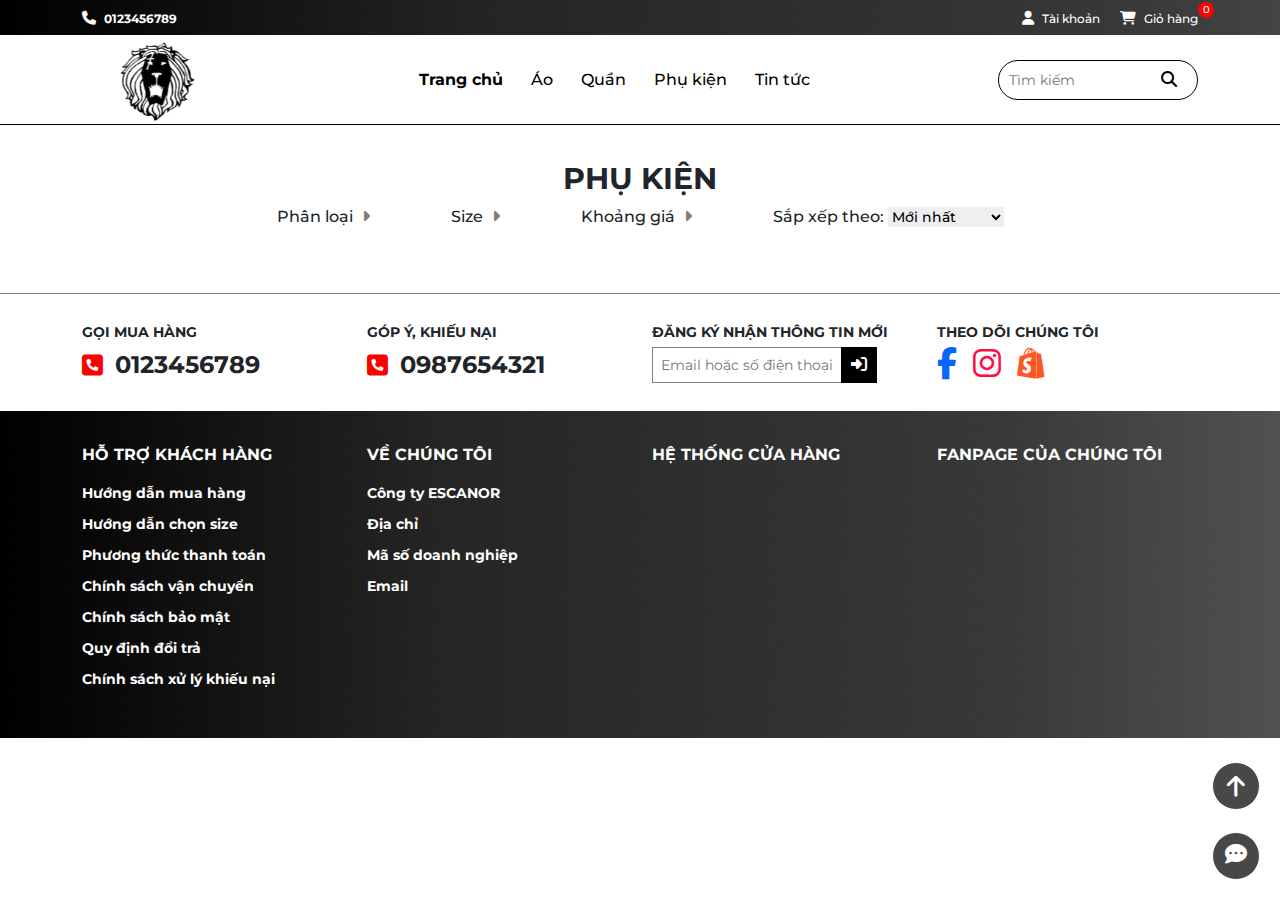
==== commit e5744abc: "update" ====
--- a/accessories-products.html
+++ b/accessories-products.html
@@ -53,7 +53,7 @@
 </div>
 
 <!-- Header Main -->
- <div class="header-main">
+<div class="header-main">
     <div class="container">
         <div class="row">
             <div class="col-12 col-sm-12 col-md-12">
@@ -80,18 +80,18 @@
                             <div class="sub-menu sub-menu-shirt-content">
                                 <ul>
                                     <li>
-                                        <a href="####">Áo phông</a>
-                                    </li>
-                                    <li>
-                                        <a href="####">Áo polo</a>
-                                    </li>
-                                    <li>
-                                        <a href="####">Áo sơ mi dài tay</a>
+                                        <a>Áo phông</a>
+                                    </li>
+                                    <li>
+                                        <a>Áo polo</a>
+                                    </li>
+                                    <li>
+                                        <a>Áo sơ mi dài tay</a>
                                     </li>                                    <li>
-                                        <a href="####">Áo sơ mi ngắn tay</a>
-                                    </li>
-                                    <li>
-                                        <a href="####">Áo tank top</a>
+                                        <a>Áo sơ mi ngắn tay</a>
+                                    </li>
+                                    <li>
+                                        <a>Áo tank top</a>
                                     </li>
                                 </ul>
                             </div>
@@ -102,13 +102,13 @@
                             <div class="sub-menu sub-menu-trousers-content">
                                 <ul>
                                     <li>
-                                        <a href="####">Quần âu</a>
-                                    </li>
-                                    <li>
-                                        <a href="####">Quần jean</a>
-                                    </li>
-                                    <li>
-                                        <a href="####">Quần short</a>
+                                        <a>Quần âu</a>
+                                    </li>
+                                    <li>
+                                        <a>Quần jean</a>
+                                    </li>
+                                    <li>
+                                        <a>Quần short</a>
                                     </li>                                    
                                 </ul>
                             </div>
@@ -120,25 +120,25 @@
                             <div class="sub-menu sub-menu-accessories-content">
                                 <ul>
                                     <li>
-                                        <a href="####">Dây lưng</a>
-                                    </li>
-                                    <li>
-                                        <a href="####">Túi</a>
-                                    </li>
-                                    <li>
-                                        <a href="####">Quần lót</a>
+                                        <a>Dây lưng</a>
+                                    </li>
+                                    <li>
+                                        <a>Túi</a>
+                                    </li>
+                                    <li>
+                                        <a>Quần lót</a>
                                     </li>                                    <li>
-                                        <a href="####">Giày dép</a>
-                                    </li>
-                                    <li>
-                                        <a href="####">Tất</a>
+                                        <a>Giày dép</a>
+                                    </li>
+                                    <li>
+                                        <a>Tất</a>
                                     </li>
                                 </ul>
                             </div>
                         </li>
 
                         <li>
-                            <a href="#">Tin tức</a>
+                            <a>Tin tức</a>
                         </li>
                     </ul>
 
@@ -148,8 +148,6 @@
                             <i class="fa-solid fa-magnifying-glass"></i>
                         </button>
                     </div>
-
-
 
                     <div class="mobile-icon">
                         <i class="fa-solid fa-bars"></i>
@@ -305,7 +303,7 @@
                 </div>
 
                 <!-- Products -->
-                <div class="row">
+                <div class="row row-js-accessories-products">
 
                     <!-- <div class="col-6 col-sm-3 col-md-3">
                         <div class="products-card">
@@ -332,199 +330,11 @@
                             </div>
 
                         </div>
-                    </div>
-
-                    <div class="col-6 col-sm-3 col-md-3">
-                        <div class="products-card">
-                            <div class="products-img">
-                                <img src="./assests/images/accessories product.jpg" alt="accessories-products-1">
-                            </div>
-
-                            <div class="products-detail">
-                                <h3 class="products-name">Dây lưng da bò</h3>
-                                <div class="products-price">
-                                    <p class="price">189.000đ</p>
-                                </div>
-                            </div>
-
-                            <div class="quickview-detailview">
-                                <a href="##" class="quickview">
-                                    <i class="fa-solid fa-cart-plus"></i>
-                                    <p>Mua ngay</p>
-                                </a>
-                                <a href="##" class="detailview">
-                                    <i class="fa-solid fa-eye"></i>
-                                    <p>Xem chi tiết</p>
-                                </a>
-                            </div>
-
-                        </div>
-                    </div>
-
-                    <div class="col-6 col-sm-3 col-md-3">
-                        <div class="products-card">
-                            <div class="products-img">
-                                <img src="./assests/images/accessories product.jpg" alt="accessories-products-1">
-                            </div>
-
-                            <div class="products-detail">
-                                <h3 class="products-name">Dây lưng da bò</h3>
-                                <div class="products-price">
-                                    <p class="price">189.000đ</p>
-                                </div>
-                            </div>
-
-                            <div class="quickview-detailview">
-                                <a href="##" class="quickview">
-                                    <i class="fa-solid fa-cart-plus"></i>
-                                    <p>Mua ngay</p>
-                                </a>
-                                <a href="##" class="detailview">
-                                    <i class="fa-solid fa-eye"></i>
-                                    <p>Xem chi tiết</p>
-                                </a>
-                            </div>
-
-                        </div>
-                    </div>
-
-                    <div class="col-6 col-sm-3 col-md-3">
-                        <div class="products-card">
-                            <div class="products-img">
-                                <img src="./assests/images/accessories product.jpg" alt="accessories-products-1">
-                            </div>
-
-                            <div class="products-detail">
-                                <h3 class="products-name">Dây lưng da bò</h3>
-                                <div class="products-price">
-                                    <p class="price">189.000đ</p>
-                                </div>
-                            </div>
-
-                            <div class="quickview-detailview">
-                                <a href="##" class="quickview">
-                                    <i class="fa-solid fa-cart-plus"></i>
-                                    <p>Mua ngay</p>
-                                </a>
-                                <a href="##" class="detailview">
-                                    <i class="fa-solid fa-eye"></i>
-                                    <p>Xem chi tiết</p>
-                                </a>
-                            </div>
-
-                        </div>
-                    </div>
-
-                    <div class="col-6 col-sm-3 col-md-3">
-                        <div class="products-card">
-                            <div class="products-img">
-                                <img src="./assests/images/accessories product.jpg" alt="accessories-products-1">
-                            </div>
-
-                            <div class="products-detail">
-                                <h3 class="products-name">Dây lưng da bò</h3>
-                                <div class="products-price">
-                                    <p class="price">189.000đ</p>
-                                </div>
-                            </div>
-
-                            <div class="quickview-detailview">
-                                <a href="##" class="quickview">
-                                    <i class="fa-solid fa-cart-plus"></i>
-                                    <p>Mua ngay</p>
-                                </a>
-                                <a href="##" class="detailview">
-                                    <i class="fa-solid fa-eye"></i>
-                                    <p>Xem chi tiết</p>
-                                </a>
-                            </div>
-
-                        </div>
-                    </div>
-
-                    <div class="col-6 col-sm-3 col-md-3">
-                        <div class="products-card">
-                            <div class="products-img">
-                                <img src="./assests/images/accessories product.jpg" alt="accessories-products-1">
-                            </div>
-
-                            <div class="products-detail">
-                                <h3 class="products-name">Dây lưng da bò</h3>
-                                <div class="products-price">
-                                    <p class="price">189.000đ</p>
-                                </div>
-                            </div>
-
-                            <div class="quickview-detailview">
-                                <a href="##" class="quickview">
-                                    <i class="fa-solid fa-cart-plus"></i>
-                                    <p>Mua ngay</p>
-                                </a>
-                                <a href="##" class="detailview">
-                                    <i class="fa-solid fa-eye"></i>
-                                    <p>Xem chi tiết</p>
-                                </a>
-                            </div>
-
-                        </div>
-                    </div>
-
-                    <div class="col-6 col-sm-3 col-md-3">
-                        <div class="products-card">
-                            <div class="products-img">
-                                <img src="./assests/images/accessories product.jpg" alt="accessories-products-1">
-                            </div>
-
-                            <div class="products-detail">
-                                <h3 class="products-name">Dây lưng da bò</h3>
-                                <div class="products-price">
-                                    <p class="price">189.000đ</p>
-                                </div>
-                            </div>
-
-                            <div class="quickview-detailview">
-                                <a href="##" class="quickview">
-                                    <i class="fa-solid fa-cart-plus"></i>
-                                    <p>Mua ngay</p>
-                                </a>
-                                <a href="##" class="detailview">
-                                    <i class="fa-solid fa-eye"></i>
-                                    <p>Xem chi tiết</p>
-                                </a>
-                            </div>
-
-                        </div>
-                    </div>
-
-                    <div class="col-6 col-sm-3 col-md-3">
-                        <div class="products-card">
-                            <div class="products-img">
-                                <img src="./assests/images/accessories product.jpg" alt="accessories-products-1">
-                            </div>
-
-                            <div class="products-detail">
-                                <h3 class="products-name">Dây lưng da bò</h3>
-                                <div class="products-price">
-                                    <p class="price">189.000đ</p>
-                                </div>
-                            </div>
-
-                            <div class="quickview-detailview">
-                                <a href="##" class="quickview">
-                                    <i class="fa-solid fa-cart-plus"></i>
-                                    <p>Mua ngay</p>
-                                </a>
-                                <a href="##" class="detailview">
-                                    <i class="fa-solid fa-eye"></i>
-                                    <p>Xem chi tiết</p>
-                                </a>
-                            </div>
-
-                        </div>
                     </div> -->
 
-
-                </div>
+                </div>
+
+
             </div>
         </div>
     </div>
@@ -541,7 +351,7 @@
             <div class="row fix-gap-footer-mobile">
 
 
-                <div class="col-12 col-sm-3 col-md-3">
+                <div class="col-12 col-sm-6 col-md-3">
                     <div class="call-buy">
                         <p>GỌI MUA HÀNG</p>
                         <div class="phone-num-block">
@@ -551,7 +361,7 @@
                     </div>
                 </div>
 
-                <div class="col-12 col-sm-3 col-md-3">
+                <div class="col-12 col-sm-6 col-md-3">
                     <div class="call-support">
                         <p>GÓP Ý, KHIẾU NẠI</p>
                         <div class="phone-num-block">
@@ -561,7 +371,7 @@
                     </div>
                 </div>
 
-                <div class="col-12 col-sm-3 col-md-3">
+                <div class="col-12 col-sm-6 col-md-3">
                     <div class="sign-up">
                         <p>ĐĂNG KÝ NHẬN THÔNG TIN MỚI</p>
                         <div class="sign-up-block">
@@ -573,7 +383,7 @@
                     </div>
                 </div>
 
-                <div class="col-12 col-sm-3 col-md-3">
+                <div class="col-12 col-sm-6 col-md-3">
                     <div class="social-network">
                         <p>THEO DÕI CHÚNG TÔI</p>
                         <div class="icon-social-network">
@@ -594,7 +404,7 @@
         <div class="container">
             <div class="row fix-gap-bottom-footer-mobile">
 
-                <div class="col-12 col-sm-3 col-md-3">
+                <div class="col-12 col-sm-6 col-md-3">
                     <div class="customer-support customer-support-mobile">
                         <p class="p-sub-menu-footer-mobile">HỖ TRỢ KHÁCH HÀNG</p>
                         <ul class="sub-menu-footer-mobile">
@@ -609,7 +419,7 @@
                     </div>
                 </div>
 
-                <div class="col-12 col-sm-3 col-md-3">
+                <div class="col-12 col-sm-6 col-md-3">
                     <div class="about-us about-us-mobile">
                         <p class="p-sub-menu-footer-mobile-1">VỀ CHÚNG TÔI</p>
                         <ul class="sub-menu-footer-mobile-1">
@@ -621,14 +431,14 @@
                     </div>
                 </div>
 
-                <div class="col-12 col-sm-3 col-md-3">
+                <div class="col-12 col-sm-6 col-md-3">
                     <div class="store">
                         <p>HỆ THỐNG CỬA HÀNG</p>
 
                     </div>
                 </div>
 
-                <div class="col-12 col-sm-3 col-md-3">
+                <div class="col-12 col-sm-6 col-md-3">
                     <div class="fanpage">
                         <p>FANPAGE CỦA CHÚNG TÔI</p>
 
@@ -638,6 +448,7 @@
             </div>
         </div>
     </div>
+    
  </div>
     
 <!-- Nut quay lai dau trang -->
@@ -979,7 +790,8 @@
 </div>
 
 
-
+    <!-- Import axios -->
+    <script src="./lib/axios.min.js"></script>
 
     <!-- Import js bootstrap -->
     <script src="./lib/bootstrap/js/bootstrap.bundle.min.js"></script>
@@ -993,10 +805,11 @@
     <!-- Import productMobile -->
      <script src="./assests/js/productMobile.js"></script>
 
+
     <!-- Import activeMenu.js -->
     <script src="./assests/js/activeMenu.js"></script>
 
-    <!-- Import accessoriesProduct.js -->
-    <script src="./assests/js/accessoriesProduct.js"></script>
+    <!-- Import Product.js -->
+    <script src="./assests/js/accessoriesProducts.js"></script>
 </body>
 </html>--- a/assests/css/product.css
+++ b/assests/css/product.css
@@ -276,7 +276,9 @@
     margin-left: 0;
 }
 
-
+.menu-main li:nth-child(5){
+    color: black;
+}
 
 .menu-main .active a{
     font-weight: 700;
@@ -517,6 +519,7 @@
 
 .products-card .products-detail .products-price{
     display: flex;
+    flex-direction: column;
     justify-content: space-evenly;
     align-items: center;
 
@@ -647,6 +650,7 @@
 
     border: 1px solid gray;
     border-right: none;
+    padding-left: 8px;
 }
 
 .footer .contact .sign-up .sign-up-block input:focus{
@@ -1306,26 +1310,6 @@
 
   /* Tablet */
   @media screen and (max-width: 768px) {
-    /* Header top */
-    .header-top .header-top-content{
-        display: block;
-        padding-left: 8px;
-        padding-right: 8px;
-    }
-    .header-top .header-top-content .hot-line{
-        display: none;
-    }
-    .header-top .header-top-content .user{
-        display: flex;
-        justify-content: space-between;
-    }
-
-
-  }
-
-  /* Mobile */
-    /* Header top */
-    @media screen and (max-width: 480px) {
         /* Header top */
         .header-top .header-top-content{
             display: block;
@@ -1449,36 +1433,11 @@
         }
 
         /* footer */
-        .footer .contact .fix-gap-footer-mobile{
-            display: flex;
-            flex-direction: column;
-            gap: 24px;
-        }
-
-        /* bottom footer */
-        .footer .bottom-footer .fix-gap-bottom-footer-mobile{
-            display: flex;
-            flex-direction: column;
-            gap: 24px; 
-        }
-
-        .footer .bottom-footer .customer-support-mobile{
-            height: auto;
-        }
-
-        .footer .bottom-footer .customer-support-mobile .sub-menu-footer-mobile{
-            display: none;
-            animation: fadeInDown .3s ease-in-out;
-        }
-
-        .footer .bottom-footer .about-us-mobile{
-            height: auto;
-        }
-
-        .footer .bottom-footer .about-us-mobile .sub-menu-footer-mobile-1{
-            display: none;
-            animation: fadeInDown .3s ease-in-out;
-        }
+        .call-buy, .call-support{
+            margin-bottom: 20px;
+        }
+
+
 
         /* Filter */
         .main-index .title-products .filter{
@@ -1703,4 +1662,385 @@
             font-size: 14px;
         }
 
+    }
+
+  /* Mobile */
+    @media screen and (max-width: 480px) {
+        /* Header top */
+        .header-top .header-top-content{
+            display: block;
+            padding-left: 8px;
+            padding-right: 8px;
+        }
+        .header-top .header-top-content .hot-line{
+            display: none;
+        }
+        .header-top .header-top-content .user{
+            display: flex;
+            justify-content: space-between;
+        }
+
+
+        /* Header main */
+        .header-main .wrap-main{
+            display: flex;
+            align-items: center;
+            justify-content: space-between;
+        }
+
+        .header-main .wrap-main .menu-main{
+            display: none;
+        }
+
+        .header-main .wrap-main .search{
+            display: none;
+        }
+
+        .header-main .wrap-main .logo{
+            /* width: 149.44px; */
+            display: none;
+        }
+
+        .header-main .wrap-main .mobile-logo{
+            display: block;
+            margin: auto;
+            text-decoration: none;
+        }
+
+        .header-main .wrap-main .mobile-logo img:first-child{
+            height: 70px;
+            object-fit: cover;
+        }
+
+        .header-main .wrap-main .mobile-logo img:nth-child(2){
+            height: 30px;
+            object-fit: cover;
+        }
+
+        .header-main .wrap-main .mobile-icon{
+            display: block;
+            margin-left: 8px;
+        }
+
+        .header-main .wrap-main .mobile-search{
+            display: block;
+            margin-right: 8px;
+        }
+
+        .header-main .wrap-main i{
+            font-size: 18px;
+        }
+
+        .header-main .wrap-main .mobile-icon .fix-mobile-menu-main{
+            position: fixed;
+            width: 40%;
+            height: 100%;
+            background-color: white;
+            top: 0;
+            left: 0;
+            z-index: 9;
+            display: none;
+            animation: fadeInLeft .3s ease-in-out;
+        }
+
+        .header-main .wrap-main .mobile-icon .fix-mobile-menu-main .mobile-menu-main{
+            display: flex;
+            flex-direction: column;
+            align-items: center;
+            gap: 20px;
+
+            padding-left: 0;
+            position: relative;
+        }
+
+        .header-main .wrap-main .mobile-icon .fix-mobile-menu-main .mobile-menu-main img{
+            width: 80px;
+            object-fit: cover;
+        }
+
+        .header-main .wrap-main .mobile-icon .fix-mobile-menu-main .mobile-menu-main li{
+            list-style: none;
+            color: black;
+
+            font-size: 14px;
+            font-weight: 600;
+        }
+
+        .header-main .wrap-main .mobile-icon .fix-mobile-menu-main .mobile-menu-main li a{
+            text-decoration: none;
+            color: black;
+        }
+
+        .header-main .wrap-main .mobile-icon .fix-mobile-menu-main .mobile-menu-main li b{
+            font-size: 14px;
+            font-weight: 600;
+        }
+
+        .header-main .wrap-main .mobile-icon .fix-mobile-menu-main .mobile-menu-main li i{
+            font: 12px;
+        }
+
+        .header-main .wrap-main .mobile-icon .fix-mobile-menu-main .mobile-menu-main .close-mobile-icon{
+            position: absolute;
+            top: 8px;
+            right: 8px;
+            z-index: 999999
+            ;
+        }
+
+        /* footer */
+        .footer .contact .fix-gap-footer-mobile{
+            display: flex;
+            flex-direction: column;
+            gap: 24px;
+        }
+
+        /* bottom footer */
+        .footer .bottom-footer .fix-gap-bottom-footer-mobile{
+            display: flex;
+            flex-direction: column;
+            gap: 24px; 
+        }
+
+        .footer .bottom-footer .customer-support-mobile{
+            height: auto;
+        }
+
+        .footer .bottom-footer .customer-support-mobile .sub-menu-footer-mobile{
+            display: none;
+            animation: fadeInDown .3s ease-in-out;
+        }
+
+        .footer .bottom-footer .about-us-mobile{
+            height: auto;
+        }
+
+        .footer .bottom-footer .about-us-mobile .sub-menu-footer-mobile-1{
+            display: none;
+            animation: fadeInDown .3s ease-in-out;
+        }
+
+        /* Filter */
+        .main-index .title-products .filter{
+            display: none;
+        }
+
+        .filter-mobile{
+            display: block;
+            width: 100%;
+            height: 40px;
+            background-color: #484848;
+
+            position: fixed;
+            bottom: 0;
+            left: 0;
+        }
+
+        .filter-mobile .fix-filter-mobile{
+            display: flex;
+            width: 100%;
+            height: 100%;
+        }
+        
+        .filter-mobile .fix-filter-mobile .left-filter-mobile{
+            width: 50%;
+            height: 100%;
+            border-right: 1px solid white;
+            color: white;
+            display: flex;
+            align-items: center;
+            justify-content: center;
+            gap: 8px;
+            font-size: 14px;
+
+        }
+
+        .filter-mobile .fix-filter-mobile .left-filter-mobile p{
+            margin-bottom: 0;
+        }
+
+        .filter-mobile .fix-filter-mobile .right-filter-mobile{
+            width: 50%;
+            height: 100%;
+            color: white;
+            display: flex;
+            align-items: center;
+            justify-content: center;
+            gap: 8px;
+            font-size: 14px;
+        }
+
+        .filter-mobile .fix-filter-mobile .right-filter-mobile p{
+            margin-bottom: 0;
+        }
+
+        /* left filter mobile box */
+        .left-filter-mobile-box{
+            display: none;
+            position: fixed;
+            left: 0;
+            top: 0;
+            width: 100%;
+            height: 100%;
+            background-color: white;
+            z-index: 120;
+            animation: fadeInRight .3s ease-in-out;
+        }
+
+        .left-filter-mobile-box .header-left-filter-mobile-box{
+            display: flex;
+            align-items: center;
+            justify-content: space-between;
+            margin-top: 24px;
+        }
+
+        .left-filter-mobile-box .header-left-filter-mobile-box h2{
+            margin-bottom: 0;
+            font-size: 24px;
+        }
+
+        .left-filter-mobile-box .header-left-filter-mobile-box i{
+            font-size: 20px;
+        }
+
+        .left-filter-mobile-box .classify-container{
+            margin-top: 28px;
+        }
+
+        .left-filter-mobile-box .classify-container h2{
+            font-size: 16px;
+        }
+
+        .left-filter-mobile-box .classify-container .classify label{
+            font-size: 14px;
+        } 
+
+        .left-filter-mobile-box .size-container{
+            margin-top: 28px;
+        }
+
+        .left-filter-mobile-box .size-container h2{
+            font-size: 16px;
+        }
+
+
+
+        .left-filter-mobile-box .size-container .size button{
+            width: 35px;
+            height: 35px;
+            border-radius: 50%;
+            font-size: 14px;
+            font-weight: 500;
+            background-color: white;
+        }
+
+        .left-filter-mobile-box .price-container{
+            margin-top: 28px;
+        }
+
+        .left-filter-mobile-box .price-container h2{
+            font-size: 16px;
+        }
+
+        .left-filter-mobile-box .price-container .price label{
+            font-size: 14px;
+        } 
+
+        /* cart box */
+        .cart-box{
+            width: 100%;
+        }
+
+        /* Mobile search */
+        .mobile-search-box {
+            display: none;
+            position: fixed;
+            top: 0;
+            right: 0;
+            z-index: 121;
+
+            width: 90%;
+            height: 100%;
+            background-color: white;
+            border-left: 1px black solid;
+            animation: fadeInRight .3s ease-in-out;
+        }
+
+        .mobile-search-box .header-mobile-search {
+            display: flex;
+            align-items: center;
+            justify-content: space-between;
+            margin-top: 48px;
+        }
+
+        .mobile-search-box .header-mobile-search h2{
+            font-size: 24px;
+        }
+
+        .mobile-search-box .header-mobile-search i{
+            font-size: 20px;
+        }
+
+        .mobile-search-box .search {
+            width: 100%;
+            display: flex;
+            align-items: center;
+            justify-content: space-between;
+            padding: 8px 8px;
+            border: 1px black solid;
+            border-radius: 25px;
+
+            margin-top: 24px;
+        }
+
+        .mobile-search-box .search input{
+            border: none;
+        }
+
+        .mobile-search-box .search input:focus{
+            outline: none;
+        }
+
+        .mobile-search-box .search button {
+            border: none;
+            background-color: white;
+        }
+
+        /* right filter mobile box */
+        .right-filter-mobile-box{
+            position: fixed;
+            display: none;
+            width: 100%;
+            height: 100%;
+            top: 0;
+            right: 0;
+            background-color: white;
+            z-index: 121;
+            animation: fadeInRight .3s ease-in-out;
+        }
+
+        .right-filter-mobile-box .header-right-filter-mobile-box{
+            display: flex;
+            justify-content: center;
+            justify-content: space-between;
+            margin-top: 24px;
+        }
+
+        .right-filter-mobile-box .header-right-filter-mobile-box h2{
+            margin-bottom: 0;
+            font-size: 24px;
+        }
+
+        .right-filter-mobile-box .header-right-filter-mobile-box i{
+            font-size: 20px;
+        }
+
+        .right-filter-mobile-box .arrange{
+            margin-top: 28px;
+        }
+
+        .right-filter-mobile-box .arrange label{
+            font-size: 14px;
+        }
+
     }